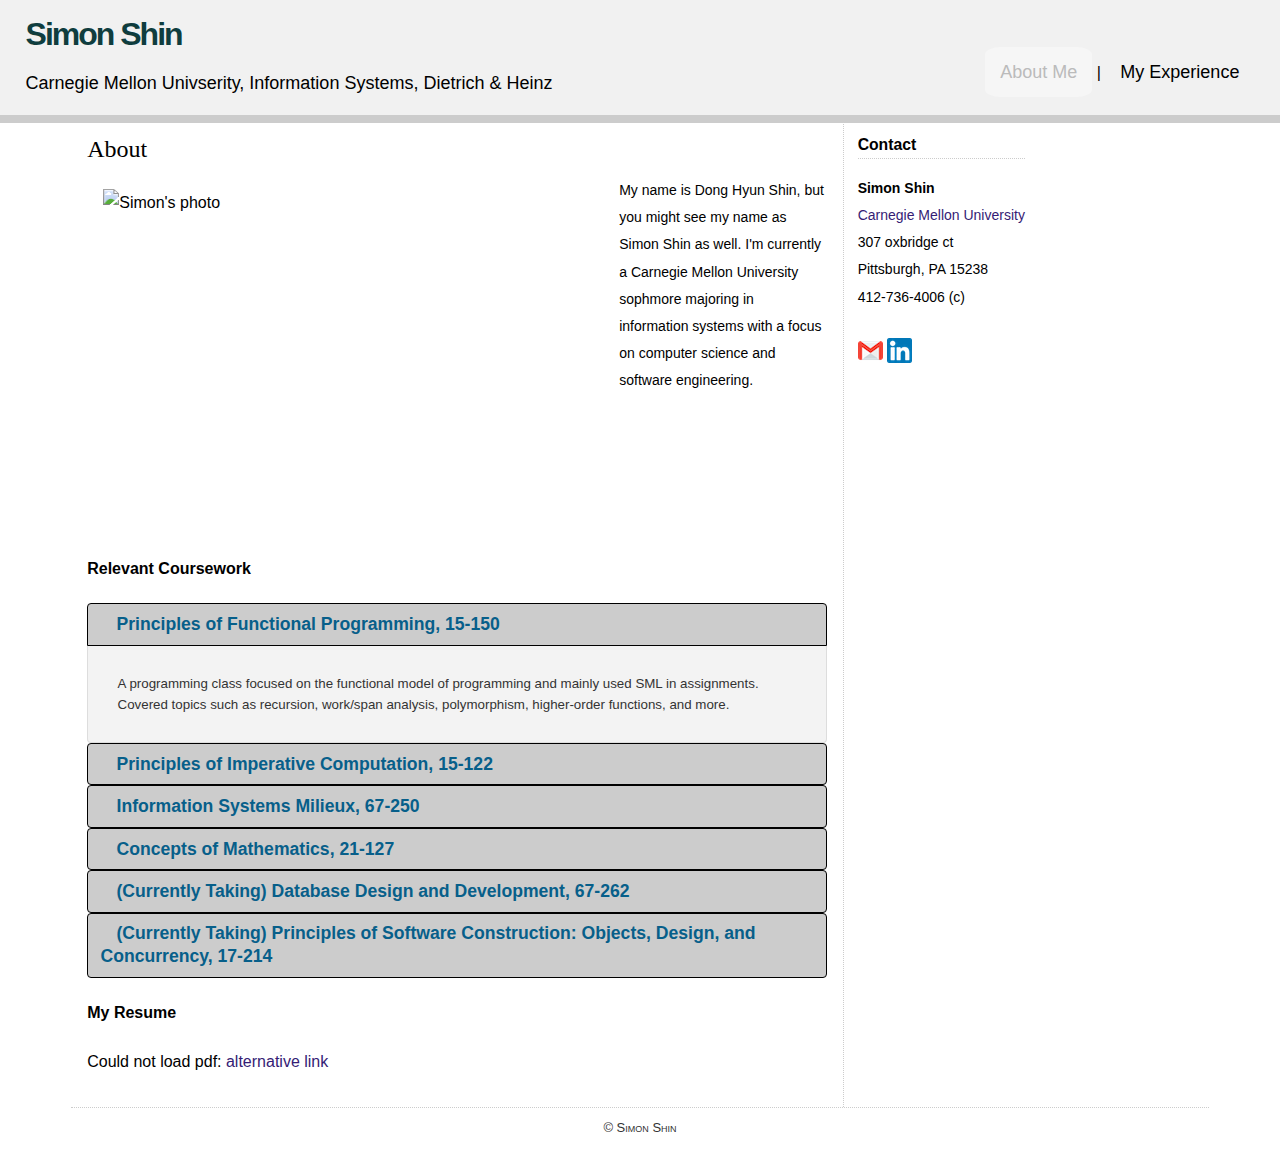
==== index.html @ 3af55a00 "change pdf viewer alt text" ====
<!DOCTYPE html>
<html lang="en">
    <head>
        <meta charset="utf-8"/>
        <meta name="author" content="Simon Shin">
        <meta name="keywords" content="Carnegie Mellon Univserity, Information Systems">
        <meta name="description" content="Simon Shin resume website">
        <link rel="stylesheet" type="text/css" href=" css/styles.css"/>
        <title>Simon Shin resume website</title>

        <link rel="stylesheet" media="all" type="text/css" href="css/styles.css"/>
        <link rel="stylesheet" media="all" type="text/css" href="css/jquery-ui.css"/>
        
        <script src="js/jquery-3.6.0.min.js"></script>
        <script src="js/jquery-ui.min.js"></script>
        <script src="js/scripts.js"></script>

        <script>
            $(function() {
                $( "#accordion" ).accordion({ 
                    heightStyle: "content"
                });
            });
        </script>
        <script>
            /* on scroll, activate my function */
            window.onscroll = function() {myFunction()};

            function myFunction(){
                var winScroll = document.body.scrollTop || document.documentElement.scrollTop;
                var height = document.documentElement.scrollHeight - document.documentElement.clientHeight;
                var scrolled = (winScroll / height) * 100;
                document.getElementById("myBar").style.width = scrolled + "%";
            }
        </script>
        
    </head>
    <body>
        <div id="container">
        <div id="top_row">
        <header>
            <h1>Simon Shin</h1>
            <h3>Carnegie Mellon Univserity, Information Systems, Dietrich & Heinz</h3>
            <div class="progress-container">
                <div class="progress-bar" id="myBar"></div>
            </div>
            <nav>
                <a class = "selected" href="index.html">About Me</a> |
                <a href="experience.html">My Experience</a>
            </nav>
        </header>
        </div>
        <div id="content">
            <h3>About</h3>
            <img class="picOfMe" src="images/IMG_8949.jpg" alt="Simon's photo" style="width:500px;height:350px"/>
            <div id="bio">
            <p>
                My name is Dong Hyun Shin, but you might see my name as Simon Shin as well. I'm currently a Carnegie Mellon University 
                sophmore majoring in information systems with a focus on computer science and software engineering.
            </p>
            </div>
            <h4 id="courselist">Relevant Coursework</h4>
            <div id="accordion">
                <h4>Principles of Functional Programming, 15-150</h4>
                <div><p>
                    A programming class focused on the functional model of programming and mainly used SML in assignments. 
                    Covered topics such as recursion, work/span analysis, polymorphism, higher-order functions, and more.
                </p></div>
                <h4>Principles of Imperative Computation, 15-122</h4>
                <div><p>
                    An introductory programming class that covered various data structures such as hash tables, linked lists, 
                    and binary search trees. Worked mainly with C for assignments.
                </p></div>
                <h4>Information Systems Milieux, 67-250</h4>
                <div><p>
                    An introductory course to information systems that covered a wide variety of topics such as business analysis,
                     web development, and data manipulation. Worked mainly with HTML, CSS, and SQL for assignments.
                </p></div>
                <h4>Concepts of Mathematics, 21-127</h4>
                <div><p>
                    A mathematics course with a focus on preseting informal logic and mathematical proofs. 
                    Discussed topics such as induction and equivalence relations.
                </p></div>
                <h4>(Currently Taking) Database Design and Development, 67-262</h4>
                <div><p>
                    Information Systems course that focuses on the principles of database management systems, 
                    their design, and development.<br> Key topics include relational database models, 
                    database design, SQL, programming interfaces, database transactions, integrity constraints, security, 
                    and non-relational database models
                </p></div>
                <h4>(Currently Taking) Principles of Software Construction: Objects, Design, and Concurrency, 17-214</h4>
                <div><p>
                    This course teaches principles and skills to design and build software systems at scale. <br>
                    The course covers technical topics in four areas: (1) design concepts for complex systems, 
                    (2) object oriented programming, (3) techniques for robustness, including testing and static 
                    and dynamic analysis for programs, and (4) concurrent software systems.<br>
                    Worked mainly with Java and TypeScript
                </p></div>
            </div>
            
            <h4 id="resume">My Resume</h4>
            <object data="Resume-DongHyunShin.pdf" type="application/pdf" width="100%" height="1000px">
                <p>Could not load pdf: <a href="Resume-DongHyunShin.pdf">alternative link</a></p>
              </object>
              
        </div> 
        <div id="sidebar">
            <h3>Contact</h3>
            <strong>Simon Shin</strong><br>
            <a href="http://www.cmu.edu" target="_blank">Carnegie Mellon University</a><br>
            307 oxbridge ct<br>
            Pittsburgh, PA 15238<br>
            412-736-4006 (c)<br><br>
            <a href="mailto:donghyus@andrew.cmu.edu"><img src="images/email.png" alt="Email Icon"></a>
            <a href="https://www.linkedin.com/in/simon-shin-596a88228/"><img src="images/linkedin.png" alt="LinkedIn Logo"></a>
            <!-- <a href="https://www.facebook.com/profile.php?id=100073473767165"><img src="images/facebook.png" alt="Facebook Logo"></a> -->
        </div>
        <footer>
            &copy; Simon Shin
        </footer>
        </div>
    </body>
</html>
---- css/styles.css ----
body{
    font-family: "Helvetica Neue", Helvetica, Arial, Sans-serif;
    font-size: 100%;
    line-height: 1.7em;
    color: #000000;
}
a{
    color: #351c75;
    text-decoration: none;
}
a:hover{
    color:#0F4970;
    text-decoration: underline;
}
.progress-container /* the background for the scroll bar*/{
    width: 100%;
    height: 8px;
    background: #ccc; /* color of scroll bar background */
}
.progress-bar /* the scroll bar */ {
    height: 8px;
    background: #0F3D3E; /* actual color of said scroll bar */
    width: 0%;
}

#top_row h1{
    color: #0F3D3E;
    font-size: 2em;
    letter-spacing: -2px;
}
#top_row h3{
    font-size: 1.125em;
    font-weight: 400;
}
#bio {
    margin-left: 3em;
    font-size: .875em;
}
#bio a{
    text-decoration: none;
    border-bottom: 1px dotted #000000;
}
#bio a:hover{
    color: #0F4970
}
table {
    width: 75%;
    border-style: solid;
    border-width: 3px;
    border-color: #075f8a;
    border-spacing: 3px;
    margin: auto;
    table-layout: auto;
    border-collapse: collapse;
}
th {
    height: 40px;
    font-weight: bold;
}
th,td {
    padding: 2px;
    text-align: center;
    border-style: solid;
    border-width: 1px;
    color: #333333;
}

#container {
    width:90%;
    margin: 10px auto;
}

#top_row {
    border-bottom: 1px dotted #ccc;
    padding: .5em .5em 3em .5em;
}
#top_row header {
    margin-bottom: -2.5em;
    position: fixed;
    top: 0;
    left: 0;
    z-index: 1;
    width: 100%;
    background-color: #f1f1f1; /* color of top row/nav bar */
}
#top_row header h1 {
    text-align: left;
    margin-left: 2%;
}
#top_row header h3 {
    text-align: left;
    margin-left: 2%;
}
/* this is the About Me | My Experience thing at the top of the page */
#top_row nav {
    float: right;
    margin-top: -5%;
    margin-right: 2%;
}
#top_row a {
    font-size: 1.125em;
    font-weight: 400;
    padding: 15px;
    color: #000000;
}
#top_row nav a.selected {
    background: #f6f6f6;
    color: #bbbbbb;
    border-radius: 15%;
}
#top_row nav a.selected:hover {
    background: #f6f6f6;
    color: #bbbbbb;
}
#top_row nav a:hover {
    background: #f6f6f6;
    color: #0f4970;
    border-radius: 15%;
}

#content {
    float: left;
    width: 65%;
    margin: 0;
    padding: 1em;
    margin-top: 2%;
    border-right: 1px dotted #ccc;
}
#content h3 {
    font-family: Georgia, serif;
    font-size: 1.5em;
    margin: 30px 0 10px 0;
    font-weight: normal;
}
.picOfMe {
    float: left;
    margin: 1em;
}

#sidebar {
    float: left;
    margin-top: 3%;
    padding: 1em;
    font-size: .875em;
}
#sidebar h3 {
    font-size: 1.125em;
    border-bottom: 1px dotted #ccc;
}

footer {
    clear: both;/*specificies which side(s) of an element other floating elements are not allowed */
    margin: 0;
    padding: .5em;
    color: #333333;
    font-variant: small-caps;
    font-size: .813em;
    text-align: center;
    border-top: 1px dotted #cccccc;
}

form {
    width: 75%;
    margin: auto;
    border-style: solid;
    border-width: 1px;
    border-color: #075f8a;
    padding: 10px;
}
legend {
    font-weight: bold;
    margin: auto;
    color: #666666;
    margin-bottom: 5px;
}
label {
    font-weight: bold;
    margin: auto;
}

html {overflow-y: scroll}

#courselist {
    clear:both;
}

iframe {
    float: left;
    margin: auto;
}

/* .accordion {
    background-color: #eee;
    color: #444;
    cursor: pointer;
    padding: 18px;
    width: 100%;
    border: none;
    text-align: left;
    outline: none;
    font-size: 15px;
    transition: 0.4s;
  } */

  /* Accordion content text */
  #accordion .ui-accordion-content {
    background-color: #f3f3f3;

    font-size: 10pt;
    line-height: 16pt;
  }
  /* Accordion header text */
  #accordion .ui-accordion-header {
    background-color: #cccccc;
    margin: 0px;
    color: #075f8a;
    border-color: black;
  }


/* Style the tab */
.tab {
    float: left;
    border: 1px solid #ccc;
    background-color: #f1f1f1;
    width: 22%;
    height: 700px;
  }
  
  /* Tab buttons */
  .tab button {
    display: block;
    background-color: inherit;
    color: black;
    padding: 22px 16px;
    width: 100%;
    border: none;
    outline: none;
    text-align: left;
    cursor: pointer;
    transition: 0.3s;
  }
  
  /* Change background color of buttons on hover */
  .tab button:hover {
    background-color: #ddd;
  }
  
  /* Create an active/current "tab button" class */
  .tab button.active {
    background-color: #ccc;
  }
  
  /* Tab content */
  .tabcontent {
    float: left;
    padding: 0px 12px;
    border: 1px solid #ccc;
    width: 70%;
    border-left: none;
    height: 700px;
  }
  
  /* Tab button text */
.tablinks {
    font-family: "Helvetica Neue", Helvetica, Arial, Sans-serif;
}


/* Slideshow container */
.slideshow {
    width: auto;
    height: auto; 
    margin: 0 auto;

  }

  .slide1 img{
    border: solid 1px black;
    width: 80%;
    display: block;
    margin: 1em auto;
  }

  .slide3 img {
    width: 55%;
    display: block;
    margin: 1em auto;
  }
  
  /* Hide the images by default */
  .slide {
    display: none;
  }
  
  /* Next & previous buttons */
  .slidePrev, .slideNext {
    cursor: pointer;
    padding: 16px;
    color: rgb(0, 0, 0);
    font-weight: bold;
    font-size: 18px;
    transition: 0.6s ease;
    user-select: none;
  }
  .slideButtonL {
    position: absolute;
    float: left;
  }
  .slideButtonR {
    float:right;
  }
  
  /* Next & prev buttons change background color when hovered over */
  .slidePrev:hover, .slideNext:hover {
    background-color: rgba(0,0,0,0.8);
  }
  
  /* The dots for the slides */
  .slideDot {
    cursor: pointer;
    height: 15px;
    width: 15px;
    margin: 0 2px;
    background-color: #bbb;
    border-radius: 50%;
    display: inline-block;
    transition: background-color 0.6s ease;

  }

  .slideDots3 {
    width: fit-content ;
    margin: 0 auto;
  }
  
  .dotActive, .slideDot:hover {
    background-color: #717171;
  }
  
  /* Fading animation */
  .fade {
    animation-name: fade;
    animation-duration: 1.5s;
  }
  
  @keyframes fade {
    from {opacity: .4}
    to {opacity: 1}
  }

  
  /* On smaller screens, decrease text size */
@media only screen and (max-width: 300px) {
    .prev, .next,.text {font-size: 11px}
  }
---- css/styles.css ----
body{
    font-family: "Helvetica Neue", Helvetica, Arial, Sans-serif;
    font-size: 100%;
    line-height: 1.7em;
    color: #000000;
}
a{
    color: #351c75;
    text-decoration: none;
}
a:hover{
    color:#0F4970;
    text-decoration: underline;
}
.progress-container /* the background for the scroll bar*/{
    width: 100%;
    height: 8px;
    background: #ccc; /* color of scroll bar background */
}
.progress-bar /* the scroll bar */ {
    height: 8px;
    background: #0F3D3E; /* actual color of said scroll bar */
    width: 0%;
}

#top_row h1{
    color: #0F3D3E;
    font-size: 2em;
    letter-spacing: -2px;
}
#top_row h3{
    font-size: 1.125em;
    font-weight: 400;
}
#bio {
    margin-left: 3em;
    font-size: .875em;
}
#bio a{
    text-decoration: none;
    border-bottom: 1px dotted #000000;
}
#bio a:hover{
    color: #0F4970
}
table {
    width: 75%;
    border-style: solid;
    border-width: 3px;
    border-color: #075f8a;
    border-spacing: 3px;
    margin: auto;
    table-layout: auto;
    border-collapse: collapse;
}
th {
    height: 40px;
    font-weight: bold;
}
th,td {
    padding: 2px;
    text-align: center;
    border-style: solid;
    border-width: 1px;
    color: #333333;
}

#container {
    width:90%;
    margin: 10px auto;
}

#top_row {
    border-bottom: 1px dotted #ccc;
    padding: .5em .5em 3em .5em;
}
#top_row header {
    margin-bottom: -2.5em;
    position: fixed;
    top: 0;
    left: 0;
    z-index: 1;
    width: 100%;
    background-color: #f1f1f1; /* color of top row/nav bar */
}
#top_row header h1 {
    text-align: left;
    margin-left: 2%;
}
#top_row header h3 {
    text-align: left;
    margin-left: 2%;
}
/* this is the About Me | My Experience thing at the top of the page */
#top_row nav {
    float: right;
    margin-top: -5%;
    margin-right: 2%;
}
#top_row a {
    font-size: 1.125em;
    font-weight: 400;
    padding: 15px;
    color: #000000;
}
#top_row nav a.selected {
    background: #f6f6f6;
    color: #bbbbbb;
    border-radius: 15%;
}
#top_row nav a.selected:hover {
    background: #f6f6f6;
    color: #bbbbbb;
}
#top_row nav a:hover {
    background: #f6f6f6;
    color: #0f4970;
    border-radius: 15%;
}

#content {
    float: left;
    width: 65%;
    margin: 0;
    padding: 1em;
    margin-top: 2%;
    border-right: 1px dotted #ccc;
}
#content h3 {
    font-family: Georgia, serif;
    font-size: 1.5em;
    margin: 30px 0 10px 0;
    font-weight: normal;
}
.picOfMe {
    float: left;
    margin: 1em;
}

#sidebar {
    float: left;
    margin-top: 3%;
    padding: 1em;
    font-size: .875em;
}
#sidebar h3 {
    font-size: 1.125em;
    border-bottom: 1px dotted #ccc;
}

footer {
    clear: both;/*specificies which side(s) of an element other floating elements are not allowed */
    margin: 0;
    padding: .5em;
    color: #333333;
    font-variant: small-caps;
    font-size: .813em;
    text-align: center;
    border-top: 1px dotted #cccccc;
}

form {
    width: 75%;
    margin: auto;
    border-style: solid;
    border-width: 1px;
    border-color: #075f8a;
    padding: 10px;
}
legend {
    font-weight: bold;
    margin: auto;
    color: #666666;
    margin-bottom: 5px;
}
label {
    font-weight: bold;
    margin: auto;
}

html {overflow-y: scroll}

#courselist {
    clear:both;
}

iframe {
    float: left;
    margin: auto;
}

/* .accordion {
    background-color: #eee;
    color: #444;
    cursor: pointer;
    padding: 18px;
    width: 100%;
    border: none;
    text-align: left;
    outline: none;
    font-size: 15px;
    transition: 0.4s;
  } */

  /* Accordion content text */
  #accordion .ui-accordion-content {
    background-color: #f3f3f3;

    font-size: 10pt;
    line-height: 16pt;
  }
  /* Accordion header text */
  #accordion .ui-accordion-header {
    background-color: #cccccc;
    margin: 0px;
    color: #075f8a;
    border-color: black;
  }


/* Style the tab */
.tab {
    float: left;
    border: 1px solid #ccc;
    background-color: #f1f1f1;
    width: 22%;
    height: 700px;
  }
  
  /* Tab buttons */
  .tab button {
    display: block;
    background-color: inherit;
    color: black;
    padding: 22px 16px;
    width: 100%;
    border: none;
    outline: none;
    text-align: left;
    cursor: pointer;
    transition: 0.3s;
  }
  
  /* Change background color of buttons on hover */
  .tab button:hover {
    background-color: #ddd;
  }
  
  /* Create an active/current "tab button" class */
  .tab button.active {
    background-color: #ccc;
  }
  
  /* Tab content */
  .tabcontent {
    float: left;
    padding: 0px 12px;
    border: 1px solid #ccc;
    width: 70%;
    border-left: none;
    height: 700px;
  }
  
  /* Tab button text */
.tablinks {
    font-family: "Helvetica Neue", Helvetica, Arial, Sans-serif;
}


/* Slideshow container */
.slideshow {
    width: auto;
    height: auto; 
    margin: 0 auto;

  }

  .slide1 img{
    border: solid 1px black;
    width: 80%;
    display: block;
    margin: 1em auto;
  }

  .slide3 img {
    width: 55%;
    display: block;
    margin: 1em auto;
  }
  
  /* Hide the images by default */
  .slide {
    display: none;
  }
  
  /* Next & previous buttons */
  .slidePrev, .slideNext {
    cursor: pointer;
    padding: 16px;
    color: rgb(0, 0, 0);
    font-weight: bold;
    font-size: 18px;
    transition: 0.6s ease;
    user-select: none;
  }
  .slideButtonL {
    position: absolute;
    float: left;
  }
  .slideButtonR {
    float:right;
  }
  
  /* Next & prev buttons change background color when hovered over */
  .slidePrev:hover, .slideNext:hover {
    background-color: rgba(0,0,0,0.8);
  }
  
  /* The dots for the slides */
  .slideDot {
    cursor: pointer;
    height: 15px;
    width: 15px;
    margin: 0 2px;
    background-color: #bbb;
    border-radius: 50%;
    display: inline-block;
    transition: background-color 0.6s ease;

  }

  .slideDots3 {
    width: fit-content ;
    margin: 0 auto;
  }
  
  .dotActive, .slideDot:hover {
    background-color: #717171;
  }
  
  /* Fading animation */
  .fade {
    animation-name: fade;
    animation-duration: 1.5s;
  }
  
  @keyframes fade {
    from {opacity: .4}
    to {opacity: 1}
  }

  
  /* On smaller screens, decrease text size */
@media only screen and (max-width: 300px) {
    .prev, .next,.text {font-size: 11px}
  }
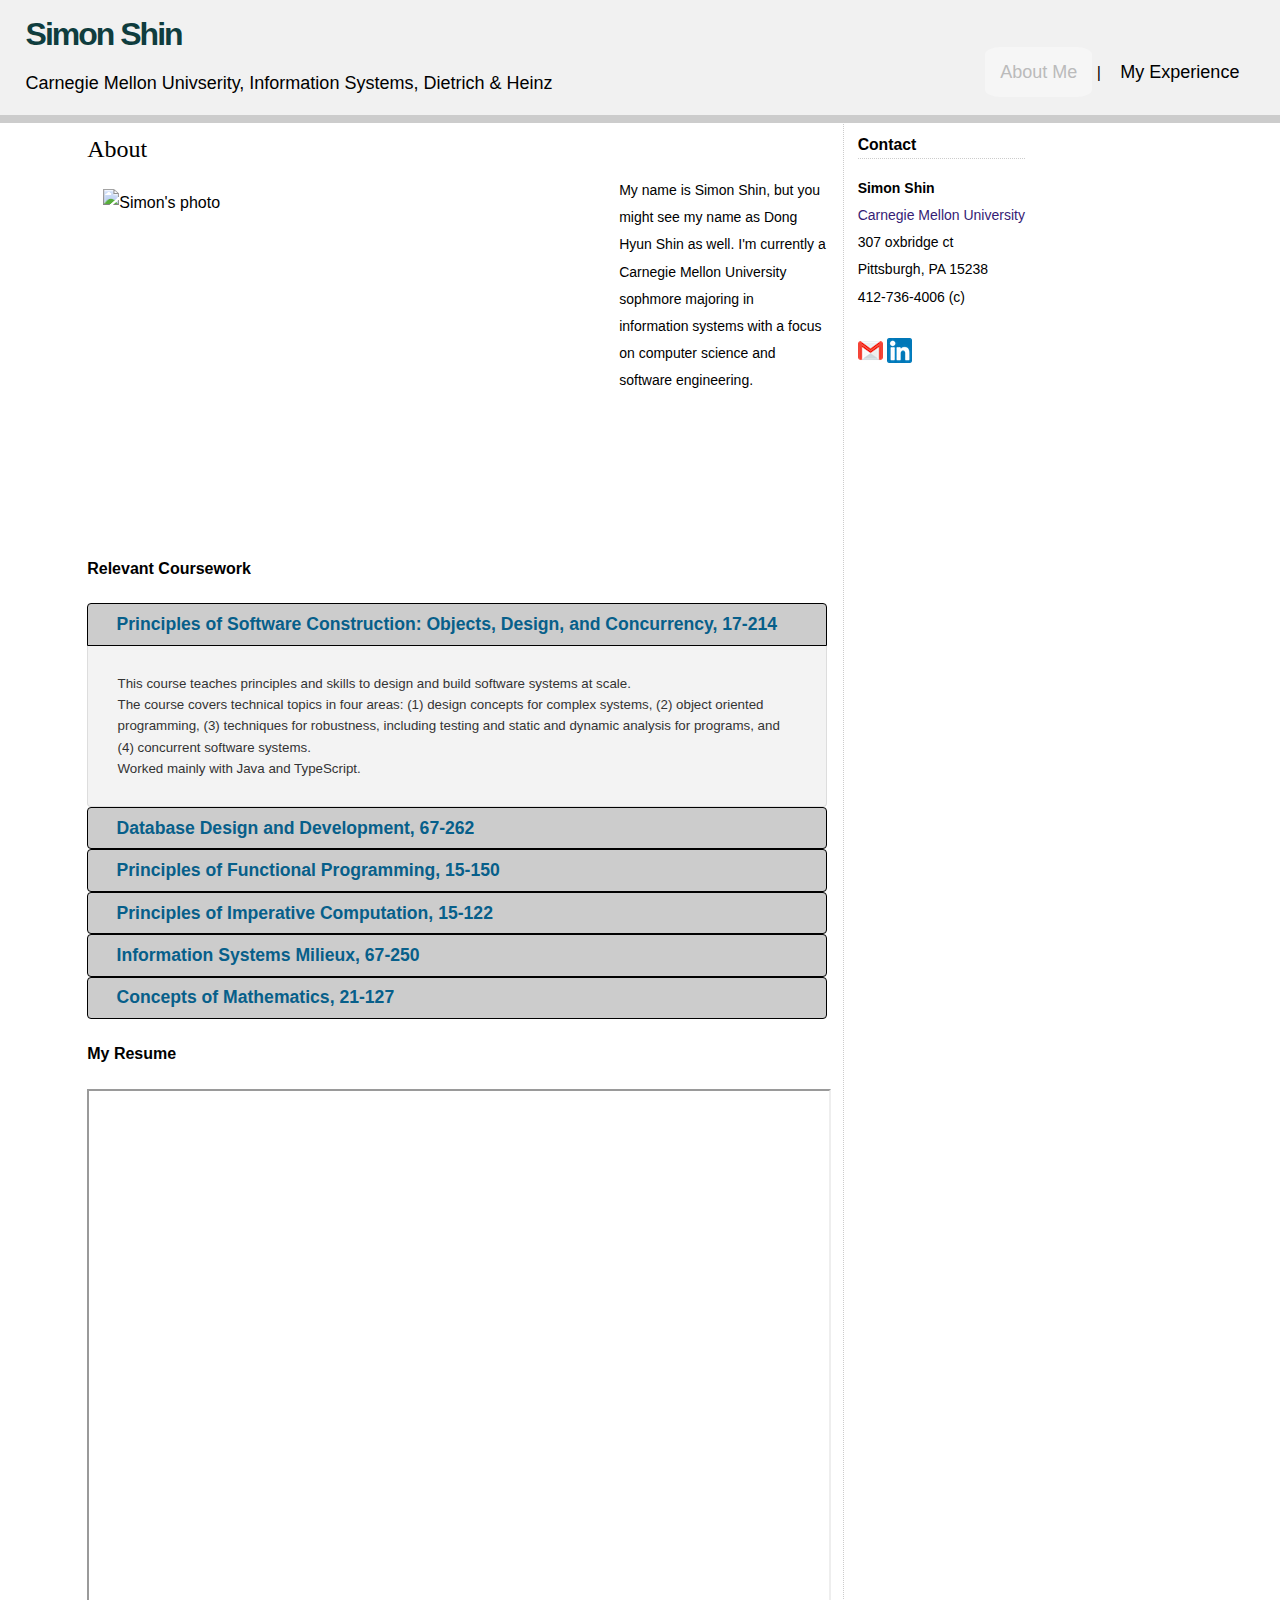
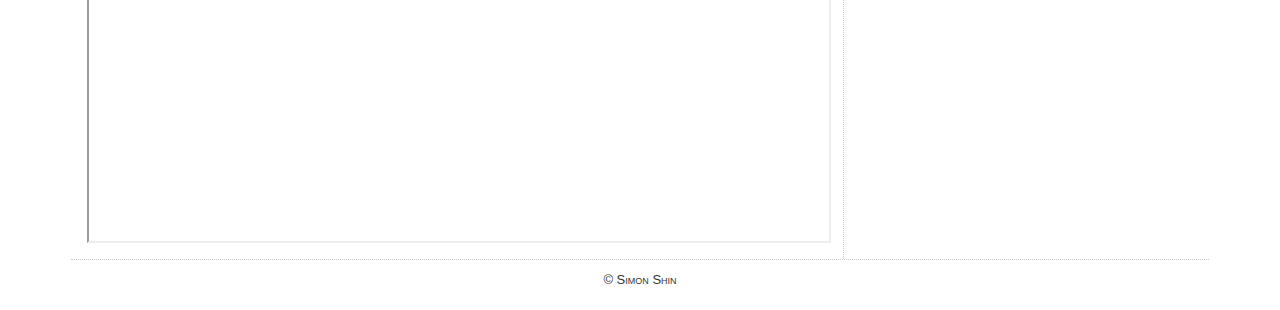
==== commit 45346469: "Add files via upload" ====
--- a/index.html
+++ b/index.html
@@ -55,12 +55,27 @@
             <img class="picOfMe" src="images/IMG_8949.jpg" alt="Simon's photo" style="width:500px;height:350px"/>
             <div id="bio">
             <p>
-                My name is Dong Hyun Shin, but you might see my name as Simon Shin as well. I'm currently a Carnegie Mellon University 
+                My name is Simon Shin, but you might see my name as Dong Hyun Shin as well. I'm currently a Carnegie Mellon University 
                 sophmore majoring in information systems with a focus on computer science and software engineering.
             </p>
             </div>
             <h4 id="courselist">Relevant Coursework</h4>
             <div id="accordion">
+                <h4>Principles of Software Construction: Objects, Design, and Concurrency, 17-214</h4>
+                <div><p>
+                    This course teaches principles and skills to design and build software systems at scale. <br>
+                    The course covers technical topics in four areas: (1) design concepts for complex systems, 
+                    (2) object oriented programming, (3) techniques for robustness, including testing and static 
+                    and dynamic analysis for programs, and (4) concurrent software systems.<br>
+                    Worked mainly with Java and TypeScript.
+                </p></div>
+                <h4>Database Design and Development, 67-262</h4>
+                <div><p>
+                    Information Systems course that focuses on the principles of database management systems, 
+                    their design, and development.<br> Key topics include relational database models, 
+                    database design, SQL, programming interfaces, database transactions, integrity constraints, security, 
+                    and non-relational database models. Made use of SQL and MongoDB.
+                </p></div>
                 <h4>Principles of Functional Programming, 15-150</h4>
                 <div><p>
                     A programming class focused on the functional model of programming and mainly used SML in assignments. 
@@ -81,28 +96,12 @@
                     A mathematics course with a focus on preseting informal logic and mathematical proofs. 
                     Discussed topics such as induction and equivalence relations.
                 </p></div>
-                <h4>(Currently Taking) Database Design and Development, 67-262</h4>
-                <div><p>
-                    Information Systems course that focuses on the principles of database management systems, 
-                    their design, and development.<br> Key topics include relational database models, 
-                    database design, SQL, programming interfaces, database transactions, integrity constraints, security, 
-                    and non-relational database models
-                </p></div>
-                <h4>(Currently Taking) Principles of Software Construction: Objects, Design, and Concurrency, 17-214</h4>
-                <div><p>
-                    This course teaches principles and skills to design and build software systems at scale. <br>
-                    The course covers technical topics in four areas: (1) design concepts for complex systems, 
-                    (2) object oriented programming, (3) techniques for robustness, including testing and static 
-                    and dynamic analysis for programs, and (4) concurrent software systems.<br>
-                    Worked mainly with Java and TypeScript
-                </p></div>
-            </div>
+                </div>
             
             <h4 id="resume">My Resume</h4>
-            <object data="Resume-DongHyunShin.pdf" type="application/pdf" width="100%" height="1000px">
-                <p>Could not load pdf: <a href="Resume-DongHyunShin.pdf">alternative link</a></p>
-              </object>
-              
+            <iframe id="PDFViewer" src="Resume-DongHyunShin.pdf" width="100%" height="750">
+                Ran into an error when viewing PDF. Please download the PDF to view it: 
+                <a href="Resume-DongHyunShin.pdf">Download PDF</a></iframe>
         </div> 
         <div id="sidebar">
             <h3>Contact</h3>
@@ -120,4 +119,4 @@
         </footer>
         </div>
     </body>
-</html>
+</html>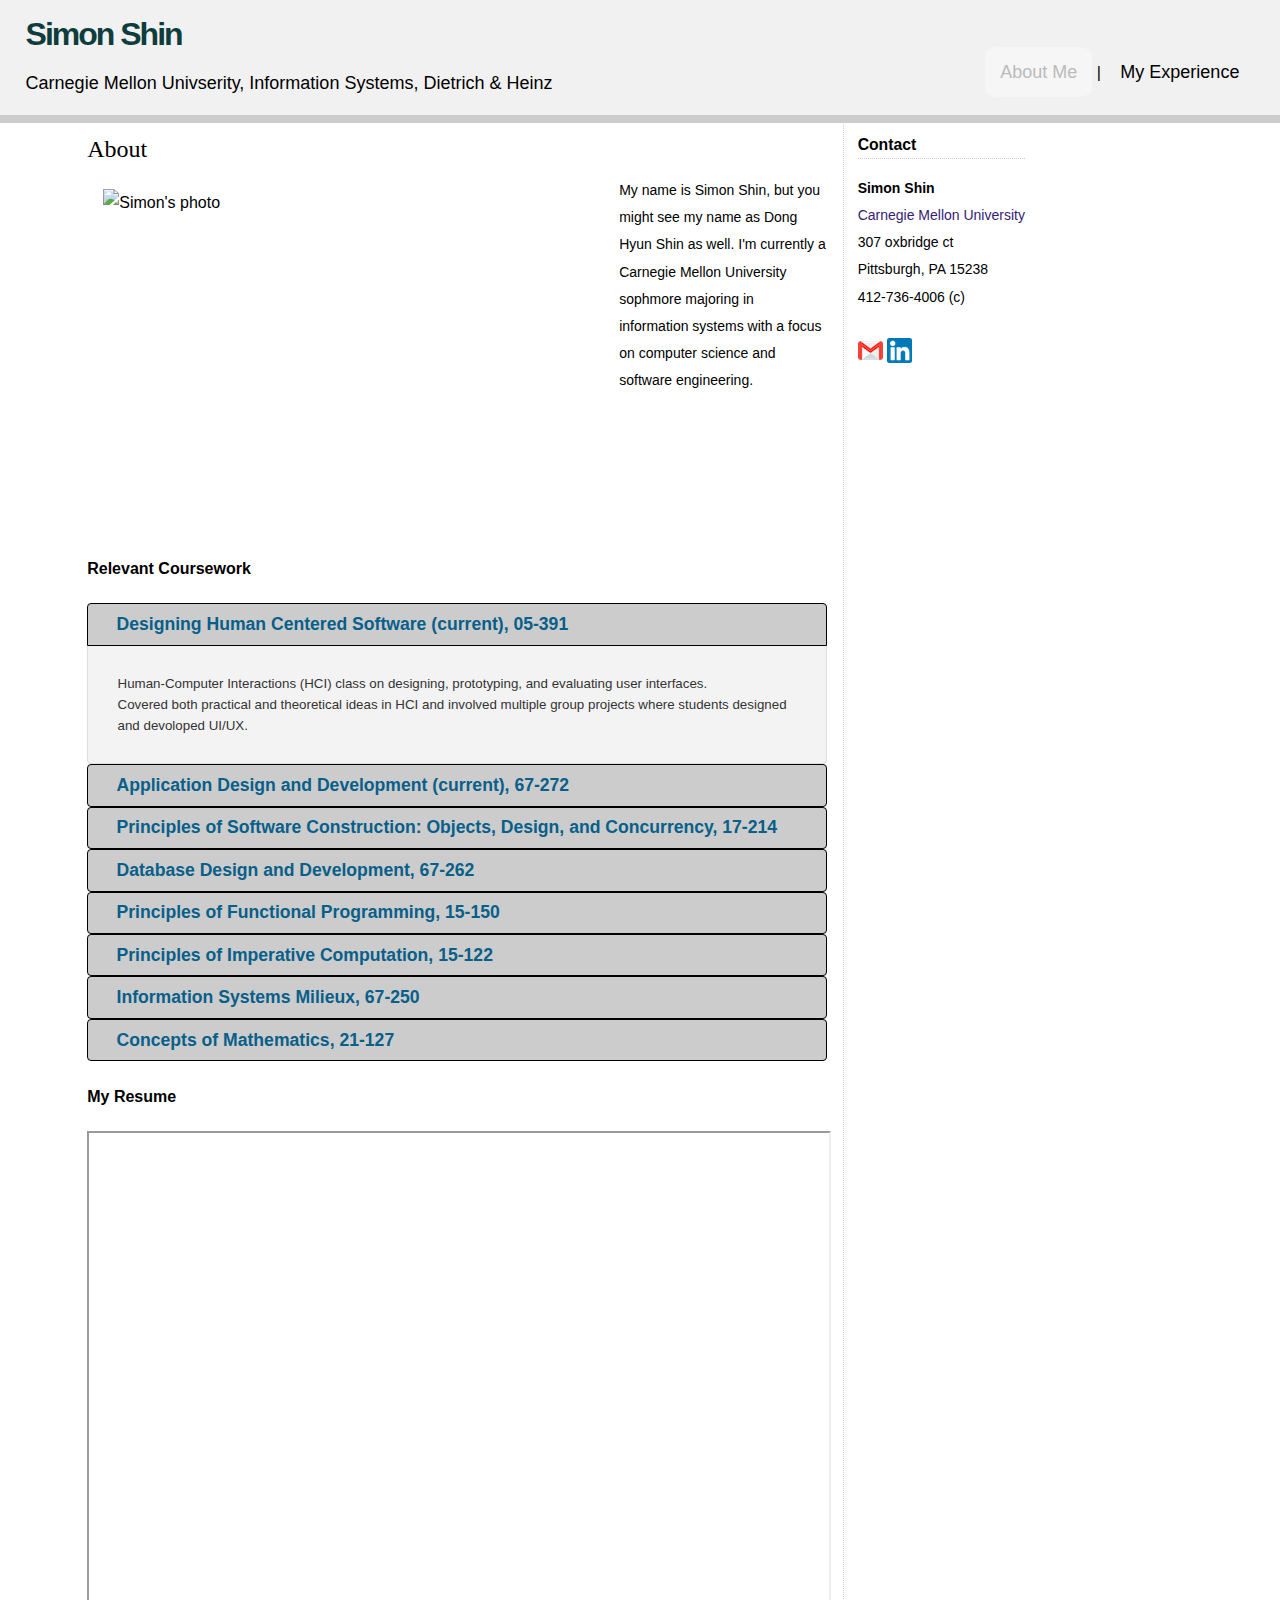
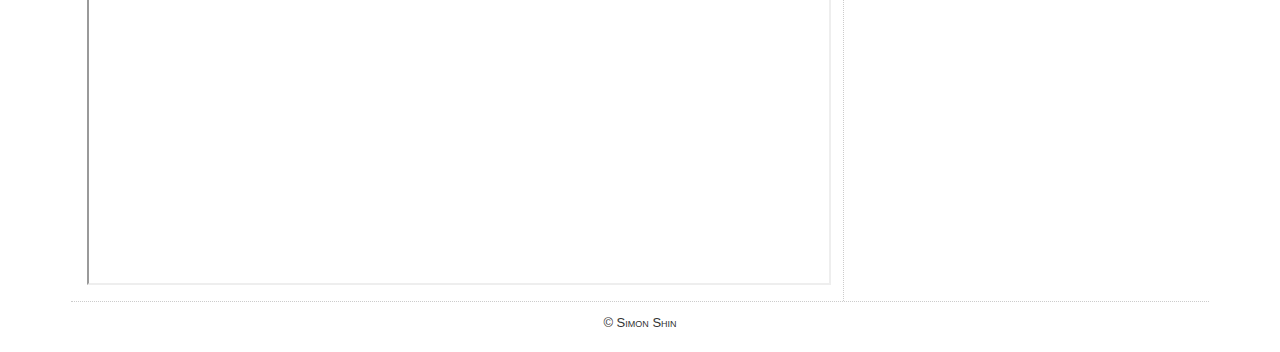
==== commit fcc6aa80: "updated relevant coursework" ====
--- a/index.html
+++ b/index.html
@@ -61,6 +61,21 @@
             </div>
             <h4 id="courselist">Relevant Coursework</h4>
             <div id="accordion">
+                <h4>Designing Human Centered Software (current), 05-391</h4>
+                <div><p>
+                    Human-Computer Interactions (HCI) class on designing, prototyping, and evaluating user interfaces. <br>
+                    Covered both practical and theoretical ideas in HCI and involved multiple group projects where students designed and devoloped UI/UX.
+                </p></div>
+                <h4>Application Design and Development (current), 67-272</h4>
+                <div><p>
+                    Information Systems course on the design and development process of software applications. <br>
+                    Involved a semester long course project where students developed a web app. <br>
+                    Key topics covered include the Model-View-Controller pattern, how to design/develop relational databases, 
+                    how to ensure technical quality in software development, <br>
+                    and how to apply principles of user centered design.
+                    Worked with Ruby/Ruby on rails and HTML/CSS.
+                </p></div>
+
                 <h4>Principles of Software Construction: Objects, Design, and Concurrency, 17-214</h4>
                 <div><p>
                     This course teaches principles and skills to design and build software systems at scale. <br>
--- a/css/styles.css
+++ b/css/styles.css
@@ -284,6 +284,17 @@
 
   .slide3 img {
     width: 55%;
+    display: block;
+    margin: 1em auto;
+  }
+
+  .slide4 img {
+    width: 100%;
+    display: block;
+    margin: 1em auto;
+  }
+  .slide5 img {
+    width: 100%;
     display: block;
     margin: 1em auto;
   }
@@ -329,7 +340,7 @@
 
   }
 
-  .slideDots3 {
+  .slideDotsDiv {
     width: fit-content ;
     margin: 0 auto;
   }
--- a/css/styles.css
+++ b/css/styles.css
@@ -284,6 +284,17 @@
 
   .slide3 img {
     width: 55%;
+    display: block;
+    margin: 1em auto;
+  }
+
+  .slide4 img {
+    width: 100%;
+    display: block;
+    margin: 1em auto;
+  }
+  .slide5 img {
+    width: 100%;
     display: block;
     margin: 1em auto;
   }
@@ -329,7 +340,7 @@
 
   }
 
-  .slideDots3 {
+  .slideDotsDiv {
     width: fit-content ;
     margin: 0 auto;
   }
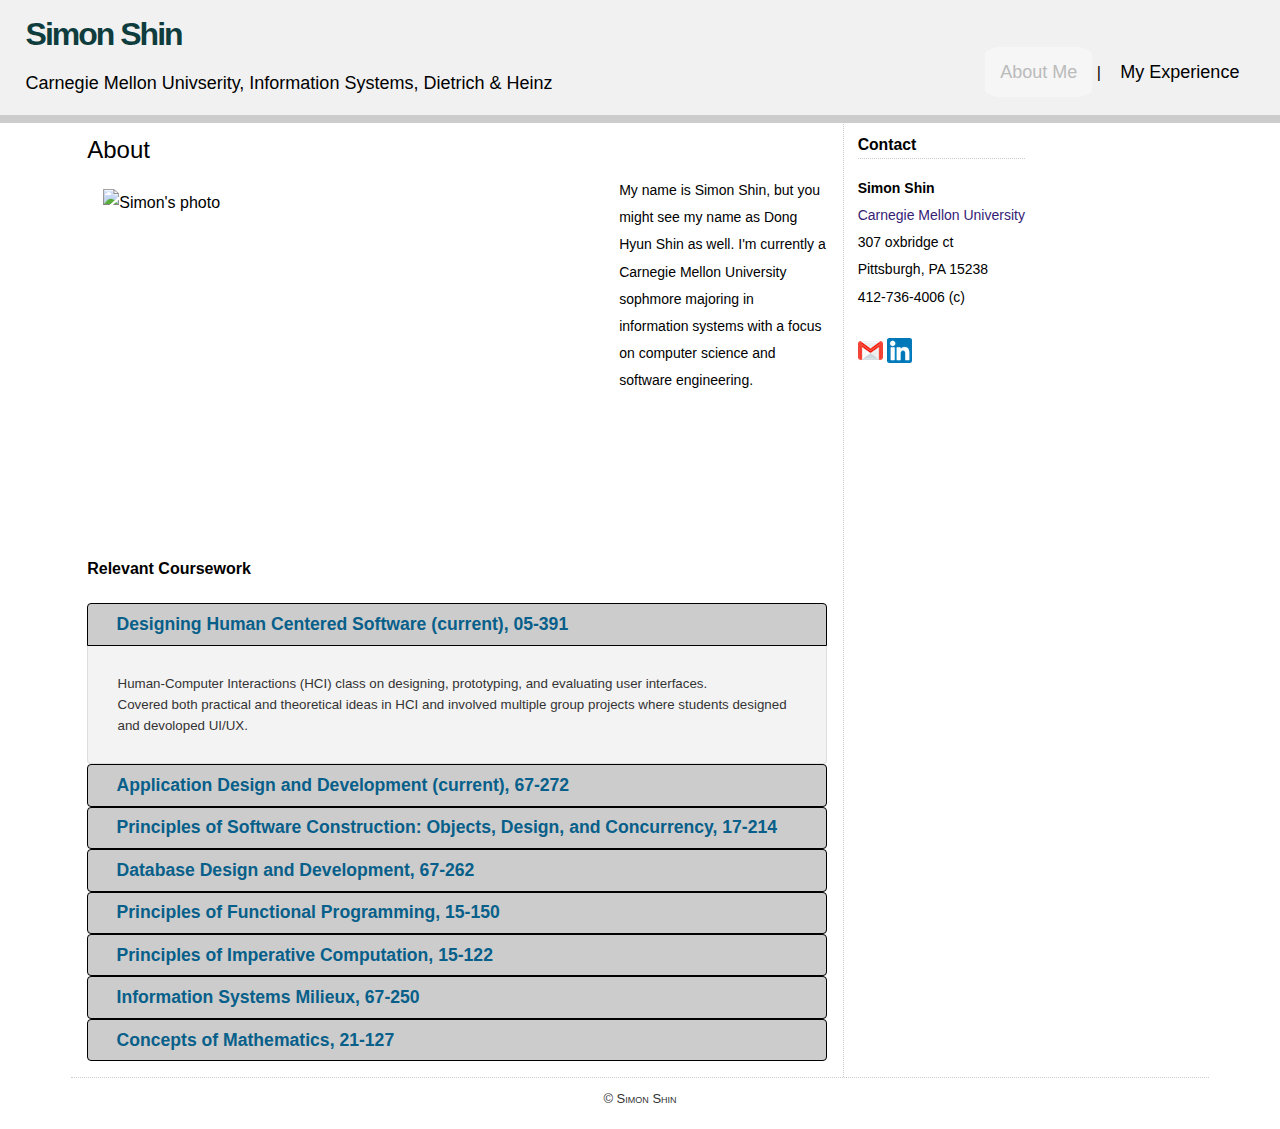
==== commit e9cd0f01: "removed resume pdf viewer" ====
--- a/index.html
+++ b/index.html
@@ -71,8 +71,7 @@
                     Information Systems course on the design and development process of software applications. <br>
                     Involved a semester long course project where students developed a web app. <br>
                     Key topics covered include the Model-View-Controller pattern, how to design/develop relational databases, 
-                    how to ensure technical quality in software development, <br>
-                    and how to apply principles of user centered design.
+                    how to ensure technical quality in software development, and how to apply principles of user centered design. <br>
                     Worked with Ruby/Ruby on rails and HTML/CSS.
                 </p></div>
 
@@ -113,10 +112,10 @@
                 </p></div>
                 </div>
             
-            <h4 id="resume">My Resume</h4>
+            <!-- <h4 id="resume">My Resume</h4>
             <iframe id="PDFViewer" src="Resume-DongHyunShin.pdf" width="100%" height="750">
                 Ran into an error when viewing PDF. Please download the PDF to view it: 
-                <a href="Resume-DongHyunShin.pdf">Download PDF</a></iframe>
+                <a href="Resume-DongHyunShin.pdf">Download PDF</a></iframe> -->
         </div> 
         <div id="sidebar">
             <h3>Contact</h3>
--- a/css/styles.css
+++ b/css/styles.css
@@ -127,7 +127,7 @@
     border-right: 1px dotted #ccc;
 }
 #content h3 {
-    font-family: Georgia, serif;
+    /* font-family: Georgia, serif; */
     font-size: 1.5em;
     margin: 30px 0 10px 0;
     font-weight: normal;
--- a/css/styles.css
+++ b/css/styles.css
@@ -127,7 +127,7 @@
     border-right: 1px dotted #ccc;
 }
 #content h3 {
-    font-family: Georgia, serif;
+    /* font-family: Georgia, serif; */
     font-size: 1.5em;
     margin: 30px 0 10px 0;
     font-weight: normal;
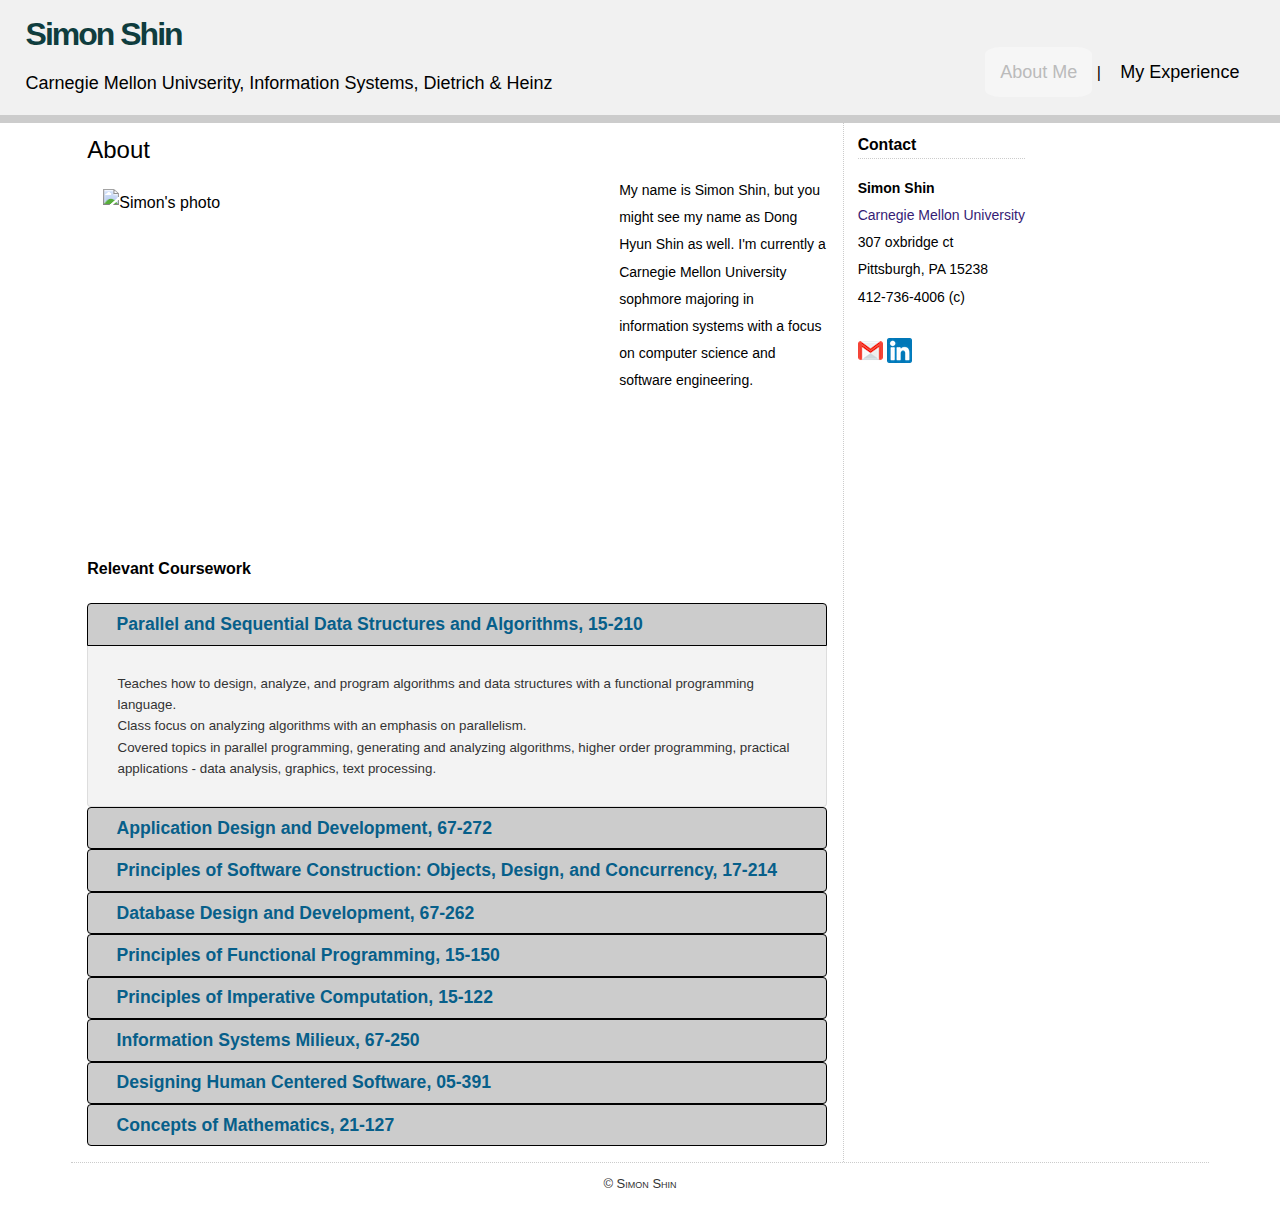
==== commit f3746081: "updated relevant coursework" ====
--- a/index.html
+++ b/index.html
@@ -61,12 +61,13 @@
             </div>
             <h4 id="courselist">Relevant Coursework</h4>
             <div id="accordion">
-                <h4>Designing Human Centered Software (current), 05-391</h4>
+                <h4>Parallel and Sequential Data Structures and Algorithms, 15-210</h4>
                 <div><p>
-                    Human-Computer Interactions (HCI) class on designing, prototyping, and evaluating user interfaces. <br>
-                    Covered both practical and theoretical ideas in HCI and involved multiple group projects where students designed and devoloped UI/UX.
+                    Teaches how to design, analyze, and program algorithms and data structures with a functional programming language. <br>
+                    Class focus on analyzing algorithms with an emphasis on parallelism. <br>
+                    Covered topics in parallel programming, generating and analyzing algorithms, higher order programming, practical applications - data analysis, graphics, text processing.
                 </p></div>
-                <h4>Application Design and Development (current), 67-272</h4>
+                <h4>Application Design and Development, 67-272</h4>
                 <div><p>
                     Information Systems course on the design and development process of software applications. <br>
                     Involved a semester long course project where students developed a web app. <br>
@@ -105,6 +106,11 @@
                     An introductory course to information systems that covered a wide variety of topics such as business analysis,
                      web development, and data manipulation. Worked mainly with HTML, CSS, and SQL for assignments.
                 </p></div>
+                <h4>Designing Human Centered Software, 05-391</h4>
+                <div><p>
+                    Human-Computer Interactions (HCI) class on designing, prototyping, and evaluating user interfaces. <br>
+                    Covered both practical and theoretical ideas in HCI and involved multiple group projects where students designed and devoloped UI/UX.
+                </p></div>
                 <h4>Concepts of Mathematics, 21-127</h4>
                 <div><p>
                     A mathematics course with a focus on preseting informal logic and mathematical proofs. 
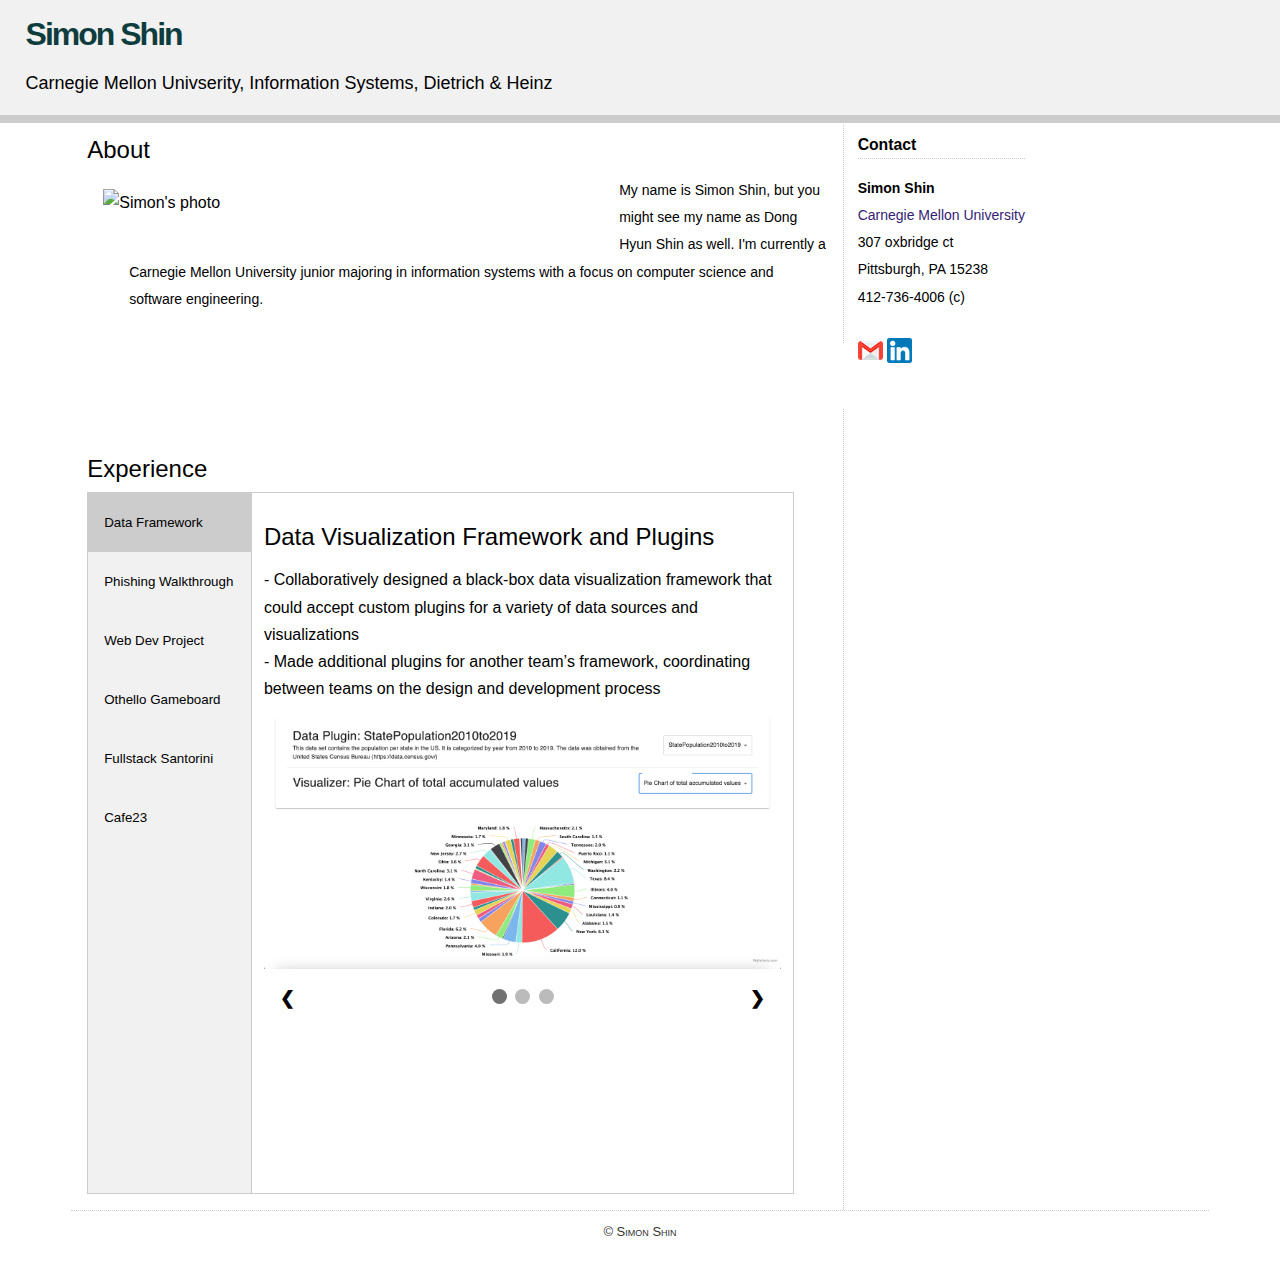
==== commit 0393fa6a: "moved experience to index, removed coursedwork" ====
--- a/index.html
+++ b/index.html
@@ -1,142 +1,339 @@
 <!DOCTYPE html>
 <html lang="en">
-    <head>
-        <meta charset="utf-8"/>
-        <meta name="author" content="Simon Shin">
-        <meta name="keywords" content="Carnegie Mellon Univserity, Information Systems">
-        <meta name="description" content="Simon Shin resume website">
-        <link rel="stylesheet" type="text/css" href=" css/styles.css"/>
-        <title>Simon Shin resume website</title>
-
-        <link rel="stylesheet" media="all" type="text/css" href="css/styles.css"/>
-        <link rel="stylesheet" media="all" type="text/css" href="css/jquery-ui.css"/>
-        
-        <script src="js/jquery-3.6.0.min.js"></script>
-        <script src="js/jquery-ui.min.js"></script>
-        <script src="js/scripts.js"></script>
-
-        <script>
-            $(function() {
-                $( "#accordion" ).accordion({ 
-                    heightStyle: "content"
-                });
-            });
-        </script>
-        <script>
-            /* on scroll, activate my function */
-            window.onscroll = function() {myFunction()};
-
-            function myFunction(){
-                var winScroll = document.body.scrollTop || document.documentElement.scrollTop;
-                var height = document.documentElement.scrollHeight - document.documentElement.clientHeight;
-                var scrolled = (winScroll / height) * 100;
-                document.getElementById("myBar").style.width = scrolled + "%";
-            }
-        </script>
-        
-    </head>
-    <body>
-        <div id="container">
-        <div id="top_row">
+  <head>
+    <meta charset="utf-8" />
+    <meta name="author" content="Simon Shin">
+    <meta name="keywords" content="Carnegie Mellon Univserity, Information Systems">
+    <meta name="description" content="Simon Shin resume website">
+    <link rel="stylesheet" type="text/css" href=" css/styles.css" />
+    <title>Simon Shin resume website</title>
+    <link rel="stylesheet" media="all" type="text/css" href="css/styles.css" />
+    <link rel="stylesheet" media="all" type="text/css" href="css/jquery-ui.css" />
+    <script src="js/jquery-3.6.0.min.js"></script>
+    <script src="js/jquery-ui.min.js"></script>
+    <script src="js/scripts.js"></script>
+    <script>
+      $(function() {
+        $("#accordion").accordion({
+          heightStyle: "content"
+        });
+      });
+    </script>
+    <script>
+      /* on scroll, activate my function */
+      window.onscroll = function() {
+        myFunction()
+      };
+
+      function myFunction() {
+        var winScroll = document.body.scrollTop || document.documentElement.scrollTop;
+        var height = document.documentElement.scrollHeight - document.documentElement.clientHeight;
+        var scrolled = (winScroll / height) * 100;
+        document.getElementById("myBar").style.width = scrolled + "%";
+      }
+    </script>
+  </head>
+  <body>
+    <div id="container">
+      <div id="top_row">
         <header>
-            <h1>Simon Shin</h1>
-            <h3>Carnegie Mellon Univserity, Information Systems, Dietrich & Heinz</h3>
-            <div class="progress-container">
-                <div class="progress-bar" id="myBar"></div>
-            </div>
-            <nav>
-                <a class = "selected" href="index.html">About Me</a> |
-                <a href="experience.html">My Experience</a>
-            </nav>
+          <h1>Simon Shin</h1>
+          <h3>Carnegie Mellon Univserity, Information Systems, Dietrich & Heinz</h3>
+          <div class="progress-container">
+            <div class="progress-bar" id="myBar"></div>
+          </div>
+          <!-- <nav>
+            <a class="selected" href="index.html">About Me</a> | <a href="experience.html">My Experience</a>
+          </nav> -->
         </header>
-        </div>
-        <div id="content">
-            <h3>About</h3>
-            <img class="picOfMe" src="images/IMG_8949.jpg" alt="Simon's photo" style="width:500px;height:350px"/>
-            <div id="bio">
-            <p>
-                My name is Simon Shin, but you might see my name as Dong Hyun Shin as well. I'm currently a Carnegie Mellon University 
-                sophmore majoring in information systems with a focus on computer science and software engineering.
-            </p>
-            </div>
-            <h4 id="courselist">Relevant Coursework</h4>
-            <div id="accordion">
-                <h4>Parallel and Sequential Data Structures and Algorithms, 15-210</h4>
-                <div><p>
-                    Teaches how to design, analyze, and program algorithms and data structures with a functional programming language. <br>
-                    Class focus on analyzing algorithms with an emphasis on parallelism. <br>
-                    Covered topics in parallel programming, generating and analyzing algorithms, higher order programming, practical applications - data analysis, graphics, text processing.
-                </p></div>
-                <h4>Application Design and Development, 67-272</h4>
-                <div><p>
-                    Information Systems course on the design and development process of software applications. <br>
-                    Involved a semester long course project where students developed a web app. <br>
-                    Key topics covered include the Model-View-Controller pattern, how to design/develop relational databases, 
-                    how to ensure technical quality in software development, and how to apply principles of user centered design. <br>
-                    Worked with Ruby/Ruby on rails and HTML/CSS.
-                </p></div>
-
-                <h4>Principles of Software Construction: Objects, Design, and Concurrency, 17-214</h4>
-                <div><p>
-                    This course teaches principles and skills to design and build software systems at scale. <br>
-                    The course covers technical topics in four areas: (1) design concepts for complex systems, 
-                    (2) object oriented programming, (3) techniques for robustness, including testing and static 
-                    and dynamic analysis for programs, and (4) concurrent software systems.<br>
-                    Worked mainly with Java and TypeScript.
-                </p></div>
-                <h4>Database Design and Development, 67-262</h4>
-                <div><p>
-                    Information Systems course that focuses on the principles of database management systems, 
-                    their design, and development.<br> Key topics include relational database models, 
-                    database design, SQL, programming interfaces, database transactions, integrity constraints, security, 
-                    and non-relational database models. Made use of SQL and MongoDB.
-                </p></div>
-                <h4>Principles of Functional Programming, 15-150</h4>
-                <div><p>
-                    A programming class focused on the functional model of programming and mainly used SML in assignments. 
-                    Covered topics such as recursion, work/span analysis, polymorphism, higher-order functions, and more.
-                </p></div>
-                <h4>Principles of Imperative Computation, 15-122</h4>
-                <div><p>
-                    An introductory programming class that covered various data structures such as hash tables, linked lists, 
-                    and binary search trees. Worked mainly with C for assignments.
-                </p></div>
-                <h4>Information Systems Milieux, 67-250</h4>
-                <div><p>
-                    An introductory course to information systems that covered a wide variety of topics such as business analysis,
-                     web development, and data manipulation. Worked mainly with HTML, CSS, and SQL for assignments.
-                </p></div>
-                <h4>Designing Human Centered Software, 05-391</h4>
-                <div><p>
-                    Human-Computer Interactions (HCI) class on designing, prototyping, and evaluating user interfaces. <br>
-                    Covered both practical and theoretical ideas in HCI and involved multiple group projects where students designed and devoloped UI/UX.
-                </p></div>
-                <h4>Concepts of Mathematics, 21-127</h4>
-                <div><p>
-                    A mathematics course with a focus on preseting informal logic and mathematical proofs. 
-                    Discussed topics such as induction and equivalence relations.
-                </p></div>
-                </div>
-            
-            <!-- <h4 id="resume">My Resume</h4>
-            <iframe id="PDFViewer" src="Resume-DongHyunShin.pdf" width="100%" height="750">
+      </div>
+      <div id="content">
+        <h3>About</h3>
+        <img class="picOfMe" src="images/IMG_8949.jpg" alt="Simon's photo" style="width:500px;" />
+        <div id="bio">
+          <p> My name is Simon Shin, but you might see my name as Dong Hyun Shin as well. I'm currently a Carnegie Mellon University junior majoring in information systems with a focus on computer science and software engineering. </p>
+        </div>
+        <!-- <h4 id="resume">My Resume</h4><iframe id="PDFViewer" src="Resume-DongHyunShin.pdf" width="100%" height="750">
                 Ran into an error when viewing PDF. Please download the PDF to view it: 
                 <a href="Resume-DongHyunShin.pdf">Download PDF</a></iframe> -->
-        </div> 
-        <div id="sidebar">
-            <h3>Contact</h3>
-            <strong>Simon Shin</strong><br>
-            <a href="http://www.cmu.edu" target="_blank">Carnegie Mellon University</a><br>
-            307 oxbridge ct<br>
-            Pittsburgh, PA 15238<br>
-            412-736-4006 (c)<br><br>
-            <a href="mailto:donghyus@andrew.cmu.edu"><img src="images/email.png" alt="Email Icon"></a>
-            <a href="https://www.linkedin.com/in/simon-shin-596a88228/"><img src="images/linkedin.png" alt="LinkedIn Logo"></a>
-            <!-- <a href="https://www.facebook.com/profile.php?id=100073473767165"><img src="images/facebook.png" alt="Facebook Logo"></a> -->
-        </div>
-        <footer>
-            &copy; Simon Shin
-        </footer>
-        </div>
-    </body>
+      </div>
+      <div id="sidebar">
+        <h3>Contact</h3>
+        <strong>Simon Shin</strong>
+        <br>
+        <a href="http://www.cmu.edu" target="_blank">Carnegie Mellon University</a>
+        <br> 307 oxbridge ct <br> Pittsburgh, PA 15238 <br> 412-736-4006 (c) <br>
+        <br>
+        <a href="mailto:donghyus@andrew.cmu.edu">
+          <img src="images/email.png" alt="Email Icon">
+        </a>
+        <a href="https://www.linkedin.com/in/simon-shin-596a88228/">
+          <img src="images/linkedin.png" alt="LinkedIn Logo">
+        </a>
+        <!-- <a href="https://www.facebook.com/profile.php?id=100073473767165"><img src="images/facebook.png" alt="Facebook Logo"></a> -->
+      </div>
+      <div id="experience">
+        <h3>Experience</h3>
+        <div class="tab">
+          <button class="tablinks" onclick="openProject(event, 'dataVis')" id="defaultOpen">Data Framework</button>
+          <button class="tablinks" onclick="openProject(event, 'Phishing')">Phishing Walkthrough</button>
+          <button class="tablinks" onclick="openProject(event, 'WebDev')">Web Dev Project</button>
+          <button class="tablinks" onclick="openProject(event, 'Othello')">Othello Gameboard</button>
+          <button class="tablinks" onclick="openProject(event, 'santo')">Fullstack Santorini</button>
+          <button class="tablinks" onclick="openProject(event, 'cafe23')">Cafe23</button>
+        </div>
+        <!-- Tab Content -->
+        <div id="Phishing" class="tabcontent">
+          <h3>Phishing Walkthrough</h3>
+          <p> - Created a walk-through interactive quiz that trained users on how to recognize phishing emails using Processing sketchbook <br> - Won Duquesne University’s Department of Mathematics and Computer Science Award at Pennsylvania Junior Academy of Science 2019 <br>
+          </p>
+          <br>
+          <div class="slideshow">
+            <div class="slide1 fade">
+              <img class="slideImage" src="images/3redphishbluephish.png" style="width: 100%;" alt="img1.1">
+            </div>
+            <div class="slide1 fade">
+              <img class="slideImage" src="images/2phish.png" style="width: 100%;" alt="img1.2">
+            </div>
+            <div class="slide1 fade">
+              <img class="slideImage" src="images/1phish.png" style="width: 100%" alt="img1.3">
+            </div>
+          </div>
+          <br>
+          <div class="slideButtonL">
+            <a class="slidePrev" onclick="plusSlides(-1, 0)">❮</a>
+          </div>
+          <div class="slideButtonR">
+            <a class="slideNext" onclick="plusSlides( 1, 0)">❯</a>
+          </div>
+          <div class="slideDotsDiv">
+            <span class="slideDot1 slideDot" onclick="setSlide(1,0)"></span>
+            <span class="slideDot1 slideDot" onclick="setSlide(2,0)"></span>
+            <span class="slideDot1 slideDot" onclick="setSlide(3,0)"></span>
+          </div>
+        </div>
+        <div id="WebDev" class="tabcontent">
+          <h3>Web Dev Project</h3>
+          <p> - Built a front-end website for a mock restaurant <br> - Covered topics in web accessibility, user testing, and design documentation <br> - Used HTML, CSS, JavaScript, and jQuery libraries <br>
+          </p>
+          <div class="slideshow">
+            <div class="slide2 fade">
+              <img src="images/pamela1.png" alt="img2.1" style="width:100%">
+            </div>
+            <div class="slide2 fade">
+              <img src="images/pamela2.png" alt="img2.2" style="width: 100%;">
+            </div>
+            <div class="slide2 fade">
+              <img src="images/pamela3.png" alt="img2.3" style=" width: 100%;">
+            </div>
+            <div class="slideButtonL">
+              <a class="slidePrev" onclick="plusSlides(-1, 1)">❮</a>
+            </div>
+            <div class="slideButtonR">
+              <a class="slideNext" onclick="plusSlides(1, 1)">❯</a>
+            </div>
+          </div>
+          <br>
+          <div class="slideDotsDiv">
+            <span class="slideDot2 slideDot" onclick="setSlide(1,1)"></span>
+            <span class="slideDot2 slideDot" onclick="setSlide(2,1)"></span>
+            <span class="slideDot2 slideDot" onclick="setSlide(3,1)"></span>
+          </div>
+        </div>
+        <div id="Othello" class="tabcontent">
+          <h3>Othello Gameboard</h3>
+          <p> - Developed a 2 person board game with move history and undo/redo functionality <br> - Usage of Java and Java Swing GUI elements </p>
+          <div class="slideshow">
+            <div class="slide3 fade">
+              <img src="images/othello1.png" alt="img3.1">
+            </div>
+            <div class="slide3 fade">
+              <img src="images/othello2.png" alt="img3.2">
+            </div>
+            <div class="slide3 fade">
+              <img src="images/othello3.png" alt="img3.3">
+            </div>
+            <div class="slideButtonL">
+              <a class="slidePrev" onclick="plusSlides(-1, 2)">❮</a>
+            </div>
+            <div class="slideButtonR">
+              <a class="slideNext" onclick="plusSlides(1, 2)">❯</a>
+            </div>
+            <div class="slideDotsDiv">
+              <span class="slideDot3 slideDot" onclick="setSlide(1,2)"></span>
+              <span class="slideDot3 slideDot" onclick="setSlide(2,2)"></span>
+              <span class="slideDot3 slideDot" onclick="setSlide(3,2)"></span>
+            </div>
+          </div>
+        </div>
+        <div id="santo" class="tabcontent">
+          <h3>Fullstack Santorini game</h3>
+          <p> - Developed a full-stack web-based implementation of a board game using Java and TypeScript <br> - Built back-end server using NanoHttpd and front-end with React <br> - Covered topics in extensibility and separation of GUI and core <br>
+          </p>
+          <div class="slideshow">
+            <div class="slide4 fade">
+              <img src="images/santorini1.png" alt="img4.1">
+            </div>
+            <div class="slide4 fade">
+              <img src="images/santorini2.png" alt="img4.2">
+            </div>
+            <div class="slide4 fade">
+              <img src="images/santorini3.png" alt="img4.3">
+            </div>
+            <div class="slideButtonL">
+              <a class="slidePrev" onclick="plusSlides(-1, 3)">❮</a>
+            </div>
+            <div class="slideButtonR">
+              <a class="slideNext" onclick="plusSlides(1, 3)">❯</a>
+            </div>
+            <div class="slideDotsDiv">
+              <span class="slideDot4 slideDot" onclick="setSlide(1,3)"></span>
+              <span class="slideDot4 slideDot" onclick="setSlide(2,3)"></span>
+              <span class="slideDot4 slideDot" onclick="setSlide(3,3)"></span>
+            </div>
+          </div>
+        </div>
+        <div id="dataVis" class="tabcontent">
+          <h3>Data Visualization Framework and Plugins</h3>
+          <p> - Collaboratively designed a black-box data visualization framework that could accept custom plugins for a variety of data sources and visualizations <br> - Made additional plugins for another team’s framework, coordinating between teams on the design and development process <br>
+          </p>
+          <div class="slideshow">
+            <div class="slide5 fade">
+              <img src="images/data1.png" alt="img5.1">
+            </div>
+            <div class="slide5 fade">
+              <img src="images/data2.png" alt="img5.2">
+            </div>
+            <div class="slide5 fade">
+              <img src="images/data3.png" alt="img5.3">
+            </div>
+            <div class="slideButtonL">
+              <a class="slidePrev" onclick="plusSlides(-1, 4)">❮</a>
+            </div>
+            <div class="slideButtonR">
+              <a class="slideNext" onclick="plusSlides(1, 4)">❯</a>
+            </div>
+            <div class="slideDotsDiv">
+              <span class="slideDot5 slideDot" onclick="setSlide(1,4)"></span>
+              <span class="slideDot5 slideDot" onclick="setSlide(2,4)"></span>
+              <span class="slideDot5 slideDot" onclick="setSlide(3,4)"></span>
+            </div>
+          </div>
+        </div>
+        <div id="cafe23" class="tabcontent">
+          <h3>Cafe23 Management System</h3>
+          <p> - Helped manage a set of fictional stores and cafes by developing and testing a web application primarily using Ruby on Rails and MaterializeCSS <br> - Covered topics in authorization/authentication, visual design, unit testing, and more <br> - Built RESTful API that fetched information about employees, payrolls, stores, etc. in real time <br>
+          </p>
+          <div class="slideshow">
+            <div class="slide6 fade">
+              <img src="images/cafe1.png" alt="img6.1" style="width:100%">
+            </div>
+            <div class="slide6 fade">
+              <img src="images/cafe2.png" alt="img6.1" style="width:100%">
+            </div>
+            <div class="slide6 fade">
+              <img src="images/cafe3.png" alt="img6.1" style="width:100%">
+            </div>
+            <div class="slideButtonL">
+              <a class="slidePrev" onclick="plusSlides(-1, 5)">❮</a>
+            </div>
+            <div class="slideButtonR">
+              <a class="slideNext" onclick="plusSlides(1, 5)">❯</a>
+            </div>
+            <div class="slideDotsDiv">
+              <span class="slideDot6 slideDot" onclick="setSlide(1,5)"></span>
+              <span class="slideDot6 slideDot" onclick="setSlide(2,5)"></span>
+              <span class="slideDot6 slideDot" onclick="setSlide(3,5)"></span>
+            </div>
+          </div>
+        </div>
+      </div>
+      <footer> &copy; Simon Shin </footer>
+    </div>
+    <script>
+      /* scroll bar function */
+      /* on scroll, activate my function */
+      window.onscroll = function() {
+        myFunction()
+      };
+
+      function myFunction() {
+        var winScroll = document.body.scrollTop || document.documentElement.scrollTop;
+        var height = document.documentElement.scrollHeight - document.documentElement.clientHeight;
+        var scrolled = (winScroll / height) * 100;
+        document.getElementById("myBar").style.width = scrolled + "%";
+      }
+    </script>
+    <script>
+      /* regular tabs function */
+      $(function() {
+        $("#tabs").tabs({
+          event: "click"
+        });
+      });
+    </script>
+    <script>
+      /* lightbox function */
+      $(function() {
+        $('#gallery a').lightBox();
+      });
+    </script>
+    <script>
+      /* vertical tabs function */
+      function openProject(evt, projectName) {
+        var i, tabcontent, tablinks;
+        tabcontent = document.getElementsByClassName("tabcontent");
+        for (i = 0; i < tabcontent.length; i++) {
+          tabcontent[i].style.display = "none";
+        }
+        tablinks = document.getElementsByClassName("tablinks");
+        for (i = 0; i < tablinks.length; i++) {
+          tablinks[i].className = tablinks[i].className.replace(" active", "");
+        }
+        document.getElementById(projectName).style.display = "block";
+        evt.currentTarget.className += " active";
+      }
+      // Get the element with id="defaultOpen" and click on it
+      document.getElementById("defaultOpen").click();
+    </script>
+    <script>
+      let slideIndex = [1, 1, 1, 1, 1, 1];
+      let slideId = ["slide1", "slide2", "slide3", "slide4", "slide5", "slide6"]
+      let dotsId = ["slideDot1", "slideDot2", "slideDot3", "slideDot4", "slideDot5", "slideDot6"]
+      showSlides(1, 0);
+      showSlides(1, 1);
+      showSlides(1, 2);
+      showSlides(1, 3);
+      showSlides(1, 4);
+      showSlides(1, 5);
+
+      function plusSlides(n, no) {
+        showSlides(slideIndex[no] += n, no);
+      }
+
+      function setSlide(n, no) {
+        slideIndex[no] = n;
+        showSlides(n, no);
+      }
+
+      function showSlides(n, no) {
+        let slides = document.getElementsByClassName(slideId[no]);
+        let dots = document.getElementsByClassName(dotsId[no]);
+        if (n > slides.length) {
+          slideIndex[no] = 1
+        }
+        if (n < 1) {
+          slideIndex[no] = slides.length
+        }
+        for (let i = 0; i < slides.length; i++) {
+          slides[i].style.display = "none";
+        }
+        for (let j = 0; j < dots.length; j++) {
+          dots[j].className = dots[j].className.replace(" dotActive", "");
+        }
+        slides[slideIndex[no] - 1].style.display = "block";
+        dots[slideIndex[no] - 1].className += " dotActive";
+      }
+    </script>
+  </body>
 </html>--- a/css/styles.css
+++ b/css/styles.css
@@ -1,192 +1,210 @@
-body{
-    font-family: "Helvetica Neue", Helvetica, Arial, Sans-serif;
-    font-size: 100%;
-    line-height: 1.7em;
-    color: #000000;
-}
-a{
-    color: #351c75;
-    text-decoration: none;
-}
-a:hover{
-    color:#0F4970;
-    text-decoration: underline;
-}
-.progress-container /* the background for the scroll bar*/{
-    width: 100%;
-    height: 8px;
-    background: #ccc; /* color of scroll bar background */
+body {
+  font-family: "Helvetica Neue", Helvetica, Arial, Sans-serif;
+  font-size: 100%;
+  line-height: 1.7em;
+  color: #000000;
+}
+a {
+  color: #351c75;
+  text-decoration: none;
+}
+a:hover {
+  color: #0f4970;
+  text-decoration: underline;
+}
+.progress-container /* the background for the scroll bar*/ {
+  width: 100%;
+  height: 8px;
+  background: #ccc; /* color of scroll bar background */
 }
 .progress-bar /* the scroll bar */ {
-    height: 8px;
-    background: #0F3D3E; /* actual color of said scroll bar */
-    width: 0%;
-}
-
-#top_row h1{
-    color: #0F3D3E;
-    font-size: 2em;
-    letter-spacing: -2px;
-}
-#top_row h3{
-    font-size: 1.125em;
-    font-weight: 400;
+  height: 8px;
+  background: #0f3d3e; /* actual color of said scroll bar */
+  width: 0%;
+}
+
+#top_row h1 {
+  color: #0f3d3e;
+  font-size: 2em;
+  letter-spacing: -2px;
+}
+#top_row h3 {
+  font-size: 1.125em;
+  font-weight: 400;
 }
 #bio {
-    margin-left: 3em;
-    font-size: .875em;
-}
-#bio a{
-    text-decoration: none;
-    border-bottom: 1px dotted #000000;
-}
-#bio a:hover{
-    color: #0F4970
+  margin-left: 3em;
+  font-size: 0.875em;
+}
+#bio a {
+  text-decoration: none;
+  border-bottom: 1px dotted #000000;
+}
+#bio a:hover {
+  color: #0f4970;
 }
 table {
-    width: 75%;
-    border-style: solid;
-    border-width: 3px;
-    border-color: #075f8a;
-    border-spacing: 3px;
-    margin: auto;
-    table-layout: auto;
-    border-collapse: collapse;
+  width: 75%;
+  border-style: solid;
+  border-width: 3px;
+  border-color: #075f8a;
+  border-spacing: 3px;
+  margin: auto;
+  table-layout: auto;
+  border-collapse: collapse;
 }
 th {
-    height: 40px;
-    font-weight: bold;
-}
-th,td {
-    padding: 2px;
-    text-align: center;
-    border-style: solid;
-    border-width: 1px;
-    color: #333333;
+  height: 40px;
+  font-weight: bold;
+}
+th,
+td {
+  padding: 2px;
+  text-align: center;
+  border-style: solid;
+  border-width: 1px;
+  color: #333333;
 }
 
 #container {
-    width:90%;
-    margin: 10px auto;
+  width: 90%;
+  margin: 10px auto;
 }
 
 #top_row {
-    border-bottom: 1px dotted #ccc;
-    padding: .5em .5em 3em .5em;
+  border-bottom: 1px dotted #ccc;
+  padding: 0.5em 0.5em 3em 0.5em;
 }
 #top_row header {
-    margin-bottom: -2.5em;
-    position: fixed;
-    top: 0;
-    left: 0;
-    z-index: 1;
-    width: 100%;
-    background-color: #f1f1f1; /* color of top row/nav bar */
+  margin-bottom: -2.5em;
+  position: fixed;
+  top: 0;
+  left: 0;
+  z-index: 1;
+  width: 100%;
+  background-color: #f1f1f1; /* color of top row/nav bar */
 }
 #top_row header h1 {
-    text-align: left;
-    margin-left: 2%;
+  text-align: left;
+  margin-left: 2%;
 }
 #top_row header h3 {
-    text-align: left;
-    margin-left: 2%;
+  text-align: left;
+  margin-left: 2%;
 }
 /* this is the About Me | My Experience thing at the top of the page */
 #top_row nav {
-    float: right;
-    margin-top: -5%;
-    margin-right: 2%;
+  float: right;
+  margin-top: -5%;
+  margin-right: 2%;
 }
 #top_row a {
-    font-size: 1.125em;
-    font-weight: 400;
-    padding: 15px;
-    color: #000000;
+  font-size: 1.125em;
+  font-weight: 400;
+  padding: 15px;
+  color: #000000;
 }
 #top_row nav a.selected {
-    background: #f6f6f6;
-    color: #bbbbbb;
-    border-radius: 15%;
+  background: #f6f6f6;
+  color: #bbbbbb;
+  border-radius: 15%;
 }
 #top_row nav a.selected:hover {
-    background: #f6f6f6;
-    color: #bbbbbb;
+  background: #f6f6f6;
+  color: #bbbbbb;
 }
 #top_row nav a:hover {
-    background: #f6f6f6;
-    color: #0f4970;
-    border-radius: 15%;
+  background: #f6f6f6;
+  color: #0f4970;
+  border-radius: 15%;
 }
 
 #content {
-    float: left;
-    width: 65%;
-    margin: 0;
-    padding: 1em;
-    margin-top: 2%;
-    border-right: 1px dotted #ccc;
+  float: left;
+  width: 65%;
+  margin: 0;
+  padding: 1em;
+  margin-top: 2%;
+  border-right: 1px dotted #ccc;
 }
 #content h3 {
-    /* font-family: Georgia, serif; */
-    font-size: 1.5em;
-    margin: 30px 0 10px 0;
-    font-weight: normal;
-}
+  /* font-family: Georgia, serif; */
+  font-size: 1.5em;
+  margin: 30px 0 10px 0;
+  font-weight: normal;
+}
+#experience {
+  float: left;
+  width: 65%;
+  margin: 0;
+  padding: 1em;
+  margin-top: 2%;
+  border-right: 1px dotted #ccc;
+}
+#experience h3 {
+  /* font-family: Georgia, serif; */
+  font-size: 1.5em;
+  margin: 30px 0 10px 0;
+  font-weight: normal;
+}
+
 .picOfMe {
-    float: left;
-    margin: 1em;
+  float: left;
+  margin: 1em;
 }
 
 #sidebar {
-    float: left;
-    margin-top: 3%;
-    padding: 1em;
-    font-size: .875em;
+  float: left;
+  margin-top: 3%;
+  padding: 1em;
+  font-size: 0.875em;
 }
 #sidebar h3 {
-    font-size: 1.125em;
-    border-bottom: 1px dotted #ccc;
+  font-size: 1.125em;
+  border-bottom: 1px dotted #ccc;
 }
 
 footer {
-    clear: both;/*specificies which side(s) of an element other floating elements are not allowed */
-    margin: 0;
-    padding: .5em;
-    color: #333333;
-    font-variant: small-caps;
-    font-size: .813em;
-    text-align: center;
-    border-top: 1px dotted #cccccc;
+  clear: both; /*specificies which side(s) of an element other floating elements are not allowed */
+  margin: 0;
+  padding: 0.5em;
+  color: #333333;
+  font-variant: small-caps;
+  font-size: 0.813em;
+  text-align: center;
+  border-top: 1px dotted #cccccc;
 }
 
 form {
-    width: 75%;
-    margin: auto;
-    border-style: solid;
-    border-width: 1px;
-    border-color: #075f8a;
-    padding: 10px;
+  width: 75%;
+  margin: auto;
+  border-style: solid;
+  border-width: 1px;
+  border-color: #075f8a;
+  padding: 10px;
 }
 legend {
-    font-weight: bold;
-    margin: auto;
-    color: #666666;
-    margin-bottom: 5px;
+  font-weight: bold;
+  margin: auto;
+  color: #666666;
+  margin-bottom: 5px;
 }
 label {
-    font-weight: bold;
-    margin: auto;
-}
-
-html {overflow-y: scroll}
+  font-weight: bold;
+  margin: auto;
+}
+
+html {
+  overflow-y: scroll;
+}
 
 #courselist {
-    clear:both;
+  clear: both;
 }
 
 iframe {
-    float: left;
-    margin: auto;
+  float: left;
+  margin: auto;
 }
 
 /* .accordion {
@@ -202,167 +220,172 @@
     transition: 0.4s;
   } */
 
-  /* Accordion content text */
-  #accordion .ui-accordion-content {
-    background-color: #f3f3f3;
-
-    font-size: 10pt;
-    line-height: 16pt;
-  }
-  /* Accordion header text */
-  #accordion .ui-accordion-header {
-    background-color: #cccccc;
-    margin: 0px;
-    color: #075f8a;
-    border-color: black;
-  }
-
+/* Accordion content text */
+#accordion .ui-accordion-content {
+  background-color: #f3f3f3;
+
+  font-size: 10pt;
+  line-height: 16pt;
+}
+/* Accordion header text */
+#accordion .ui-accordion-header {
+  background-color: #cccccc;
+  margin: 0px;
+  color: #075f8a;
+  border-color: black;
+}
 
 /* Style the tab */
 .tab {
-    float: left;
-    border: 1px solid #ccc;
-    background-color: #f1f1f1;
-    width: 22%;
-    height: 700px;
-  }
-  
-  /* Tab buttons */
-  .tab button {
-    display: block;
-    background-color: inherit;
-    color: black;
-    padding: 22px 16px;
-    width: 100%;
-    border: none;
-    outline: none;
-    text-align: left;
-    cursor: pointer;
-    transition: 0.3s;
-  }
-  
-  /* Change background color of buttons on hover */
-  .tab button:hover {
-    background-color: #ddd;
-  }
-  
-  /* Create an active/current "tab button" class */
-  .tab button.active {
-    background-color: #ccc;
-  }
-  
-  /* Tab content */
-  .tabcontent {
-    float: left;
-    padding: 0px 12px;
-    border: 1px solid #ccc;
-    width: 70%;
-    border-left: none;
-    height: 700px;
-  }
-  
-  /* Tab button text */
+  float: left;
+  border: 1px solid #ccc;
+  background-color: #f1f1f1;
+  width: 22%;
+  height: 700px;
+}
+
+/* Tab buttons */
+.tab button {
+  display: block;
+  background-color: inherit;
+  color: black;
+  padding: 22px 16px;
+  width: 100%;
+  border: none;
+  outline: none;
+  text-align: left;
+  cursor: pointer;
+  transition: 0.3s;
+}
+
+/* Change background color of buttons on hover */
+.tab button:hover {
+  background-color: #ddd;
+}
+
+/* Create an active/current "tab button" class */
+.tab button.active {
+  background-color: #ccc;
+}
+
+/* Tab content */
+.tabcontent {
+  float: left;
+  padding: 0px 12px;
+  border: 1px solid #ccc;
+  width: 70%;
+  border-left: none;
+  height: 700px;
+}
+
+/* Tab button text */
 .tablinks {
-    font-family: "Helvetica Neue", Helvetica, Arial, Sans-serif;
-}
-
+  font-family: "Helvetica Neue", Helvetica, Arial, Sans-serif;
+}
 
 /* Slideshow container */
 .slideshow {
-    width: auto;
-    height: auto; 
-    margin: 0 auto;
-
+  width: auto;
+  height: auto;
+  margin: 0 auto;
+}
+
+.slide1 img {
+  border: solid 1px black;
+  width: 80%;
+  display: block;
+  margin: 1em auto;
+}
+
+.slide3 img {
+  width: 55%;
+  display: block;
+  margin: 1em auto;
+}
+
+.slide4 img {
+  width: 100%;
+  display: block;
+  margin: 1em auto;
+}
+.slide5 img {
+  width: 100%;
+  display: block;
+  margin: 1em auto;
+}
+
+/* Hide the images by default */
+.slide {
+  display: none;
+}
+
+/* Next & previous buttons */
+.slidePrev,
+.slideNext {
+  cursor: pointer;
+  padding: 16px;
+  color: rgb(0, 0, 0);
+  font-weight: bold;
+  font-size: 18px;
+  transition: 0.6s ease;
+  user-select: none;
+}
+.slideButtonL {
+  position: absolute;
+  float: left;
+}
+.slideButtonR {
+  float: right;
+}
+
+/* Next & prev buttons change background color when hovered over */
+.slidePrev:hover,
+.slideNext:hover {
+  background-color: rgba(0, 0, 0, 0.8);
+}
+
+/* The dots for the slides */
+.slideDot {
+  cursor: pointer;
+  height: 15px;
+  width: 15px;
+  margin: 0 2px;
+  background-color: #bbb;
+  border-radius: 50%;
+  display: inline-block;
+  transition: background-color 0.6s ease;
+}
+
+.slideDotsDiv {
+  width: fit-content;
+  margin: 0 auto;
+}
+
+.dotActive,
+.slideDot:hover {
+  background-color: #717171;
+}
+
+/* Fading animation */
+.fade {
+  animation-name: fade;
+  animation-duration: 1.5s;
+}
+
+@keyframes fade {
+  from {
+    opacity: 0.4;
   }
-
-  .slide1 img{
-    border: solid 1px black;
-    width: 80%;
-    display: block;
-    margin: 1em auto;
+  to {
+    opacity: 1;
   }
-
-  .slide3 img {
-    width: 55%;
-    display: block;
-    margin: 1em auto;
+}
+
+/* On smaller screens, decrease text size */
+@media only screen and (max-width: 300px) {
+  .prev,
+  .next,
+  .text {
+    font-size: 11px;
   }
-
-  .slide4 img {
-    width: 100%;
-    display: block;
-    margin: 1em auto;
-  }
-  .slide5 img {
-    width: 100%;
-    display: block;
-    margin: 1em auto;
-  }
-  
-  /* Hide the images by default */
-  .slide {
-    display: none;
-  }
-  
-  /* Next & previous buttons */
-  .slidePrev, .slideNext {
-    cursor: pointer;
-    padding: 16px;
-    color: rgb(0, 0, 0);
-    font-weight: bold;
-    font-size: 18px;
-    transition: 0.6s ease;
-    user-select: none;
-  }
-  .slideButtonL {
-    position: absolute;
-    float: left;
-  }
-  .slideButtonR {
-    float:right;
-  }
-  
-  /* Next & prev buttons change background color when hovered over */
-  .slidePrev:hover, .slideNext:hover {
-    background-color: rgba(0,0,0,0.8);
-  }
-  
-  /* The dots for the slides */
-  .slideDot {
-    cursor: pointer;
-    height: 15px;
-    width: 15px;
-    margin: 0 2px;
-    background-color: #bbb;
-    border-radius: 50%;
-    display: inline-block;
-    transition: background-color 0.6s ease;
-
-  }
-
-  .slideDotsDiv {
-    width: fit-content ;
-    margin: 0 auto;
-  }
-  
-  .dotActive, .slideDot:hover {
-    background-color: #717171;
-  }
-  
-  /* Fading animation */
-  .fade {
-    animation-name: fade;
-    animation-duration: 1.5s;
-  }
-  
-  @keyframes fade {
-    from {opacity: .4}
-    to {opacity: 1}
-  }
-
-  
-  /* On smaller screens, decrease text size */
-@media only screen and (max-width: 300px) {
-    .prev, .next,.text {font-size: 11px}
-  }
-
+}
--- a/css/styles.css
+++ b/css/styles.css
@@ -1,192 +1,210 @@
-body{
-    font-family: "Helvetica Neue", Helvetica, Arial, Sans-serif;
-    font-size: 100%;
-    line-height: 1.7em;
-    color: #000000;
-}
-a{
-    color: #351c75;
-    text-decoration: none;
-}
-a:hover{
-    color:#0F4970;
-    text-decoration: underline;
-}
-.progress-container /* the background for the scroll bar*/{
-    width: 100%;
-    height: 8px;
-    background: #ccc; /* color of scroll bar background */
+body {
+  font-family: "Helvetica Neue", Helvetica, Arial, Sans-serif;
+  font-size: 100%;
+  line-height: 1.7em;
+  color: #000000;
+}
+a {
+  color: #351c75;
+  text-decoration: none;
+}
+a:hover {
+  color: #0f4970;
+  text-decoration: underline;
+}
+.progress-container /* the background for the scroll bar*/ {
+  width: 100%;
+  height: 8px;
+  background: #ccc; /* color of scroll bar background */
 }
 .progress-bar /* the scroll bar */ {
-    height: 8px;
-    background: #0F3D3E; /* actual color of said scroll bar */
-    width: 0%;
-}
-
-#top_row h1{
-    color: #0F3D3E;
-    font-size: 2em;
-    letter-spacing: -2px;
-}
-#top_row h3{
-    font-size: 1.125em;
-    font-weight: 400;
+  height: 8px;
+  background: #0f3d3e; /* actual color of said scroll bar */
+  width: 0%;
+}
+
+#top_row h1 {
+  color: #0f3d3e;
+  font-size: 2em;
+  letter-spacing: -2px;
+}
+#top_row h3 {
+  font-size: 1.125em;
+  font-weight: 400;
 }
 #bio {
-    margin-left: 3em;
-    font-size: .875em;
-}
-#bio a{
-    text-decoration: none;
-    border-bottom: 1px dotted #000000;
-}
-#bio a:hover{
-    color: #0F4970
+  margin-left: 3em;
+  font-size: 0.875em;
+}
+#bio a {
+  text-decoration: none;
+  border-bottom: 1px dotted #000000;
+}
+#bio a:hover {
+  color: #0f4970;
 }
 table {
-    width: 75%;
-    border-style: solid;
-    border-width: 3px;
-    border-color: #075f8a;
-    border-spacing: 3px;
-    margin: auto;
-    table-layout: auto;
-    border-collapse: collapse;
+  width: 75%;
+  border-style: solid;
+  border-width: 3px;
+  border-color: #075f8a;
+  border-spacing: 3px;
+  margin: auto;
+  table-layout: auto;
+  border-collapse: collapse;
 }
 th {
-    height: 40px;
-    font-weight: bold;
-}
-th,td {
-    padding: 2px;
-    text-align: center;
-    border-style: solid;
-    border-width: 1px;
-    color: #333333;
+  height: 40px;
+  font-weight: bold;
+}
+th,
+td {
+  padding: 2px;
+  text-align: center;
+  border-style: solid;
+  border-width: 1px;
+  color: #333333;
 }
 
 #container {
-    width:90%;
-    margin: 10px auto;
+  width: 90%;
+  margin: 10px auto;
 }
 
 #top_row {
-    border-bottom: 1px dotted #ccc;
-    padding: .5em .5em 3em .5em;
+  border-bottom: 1px dotted #ccc;
+  padding: 0.5em 0.5em 3em 0.5em;
 }
 #top_row header {
-    margin-bottom: -2.5em;
-    position: fixed;
-    top: 0;
-    left: 0;
-    z-index: 1;
-    width: 100%;
-    background-color: #f1f1f1; /* color of top row/nav bar */
+  margin-bottom: -2.5em;
+  position: fixed;
+  top: 0;
+  left: 0;
+  z-index: 1;
+  width: 100%;
+  background-color: #f1f1f1; /* color of top row/nav bar */
 }
 #top_row header h1 {
-    text-align: left;
-    margin-left: 2%;
+  text-align: left;
+  margin-left: 2%;
 }
 #top_row header h3 {
-    text-align: left;
-    margin-left: 2%;
+  text-align: left;
+  margin-left: 2%;
 }
 /* this is the About Me | My Experience thing at the top of the page */
 #top_row nav {
-    float: right;
-    margin-top: -5%;
-    margin-right: 2%;
+  float: right;
+  margin-top: -5%;
+  margin-right: 2%;
 }
 #top_row a {
-    font-size: 1.125em;
-    font-weight: 400;
-    padding: 15px;
-    color: #000000;
+  font-size: 1.125em;
+  font-weight: 400;
+  padding: 15px;
+  color: #000000;
 }
 #top_row nav a.selected {
-    background: #f6f6f6;
-    color: #bbbbbb;
-    border-radius: 15%;
+  background: #f6f6f6;
+  color: #bbbbbb;
+  border-radius: 15%;
 }
 #top_row nav a.selected:hover {
-    background: #f6f6f6;
-    color: #bbbbbb;
+  background: #f6f6f6;
+  color: #bbbbbb;
 }
 #top_row nav a:hover {
-    background: #f6f6f6;
-    color: #0f4970;
-    border-radius: 15%;
+  background: #f6f6f6;
+  color: #0f4970;
+  border-radius: 15%;
 }
 
 #content {
-    float: left;
-    width: 65%;
-    margin: 0;
-    padding: 1em;
-    margin-top: 2%;
-    border-right: 1px dotted #ccc;
+  float: left;
+  width: 65%;
+  margin: 0;
+  padding: 1em;
+  margin-top: 2%;
+  border-right: 1px dotted #ccc;
 }
 #content h3 {
-    /* font-family: Georgia, serif; */
-    font-size: 1.5em;
-    margin: 30px 0 10px 0;
-    font-weight: normal;
-}
+  /* font-family: Georgia, serif; */
+  font-size: 1.5em;
+  margin: 30px 0 10px 0;
+  font-weight: normal;
+}
+#experience {
+  float: left;
+  width: 65%;
+  margin: 0;
+  padding: 1em;
+  margin-top: 2%;
+  border-right: 1px dotted #ccc;
+}
+#experience h3 {
+  /* font-family: Georgia, serif; */
+  font-size: 1.5em;
+  margin: 30px 0 10px 0;
+  font-weight: normal;
+}
+
 .picOfMe {
-    float: left;
-    margin: 1em;
+  float: left;
+  margin: 1em;
 }
 
 #sidebar {
-    float: left;
-    margin-top: 3%;
-    padding: 1em;
-    font-size: .875em;
+  float: left;
+  margin-top: 3%;
+  padding: 1em;
+  font-size: 0.875em;
 }
 #sidebar h3 {
-    font-size: 1.125em;
-    border-bottom: 1px dotted #ccc;
+  font-size: 1.125em;
+  border-bottom: 1px dotted #ccc;
 }
 
 footer {
-    clear: both;/*specificies which side(s) of an element other floating elements are not allowed */
-    margin: 0;
-    padding: .5em;
-    color: #333333;
-    font-variant: small-caps;
-    font-size: .813em;
-    text-align: center;
-    border-top: 1px dotted #cccccc;
+  clear: both; /*specificies which side(s) of an element other floating elements are not allowed */
+  margin: 0;
+  padding: 0.5em;
+  color: #333333;
+  font-variant: small-caps;
+  font-size: 0.813em;
+  text-align: center;
+  border-top: 1px dotted #cccccc;
 }
 
 form {
-    width: 75%;
-    margin: auto;
-    border-style: solid;
-    border-width: 1px;
-    border-color: #075f8a;
-    padding: 10px;
+  width: 75%;
+  margin: auto;
+  border-style: solid;
+  border-width: 1px;
+  border-color: #075f8a;
+  padding: 10px;
 }
 legend {
-    font-weight: bold;
-    margin: auto;
-    color: #666666;
-    margin-bottom: 5px;
+  font-weight: bold;
+  margin: auto;
+  color: #666666;
+  margin-bottom: 5px;
 }
 label {
-    font-weight: bold;
-    margin: auto;
-}
-
-html {overflow-y: scroll}
+  font-weight: bold;
+  margin: auto;
+}
+
+html {
+  overflow-y: scroll;
+}
 
 #courselist {
-    clear:both;
+  clear: both;
 }
 
 iframe {
-    float: left;
-    margin: auto;
+  float: left;
+  margin: auto;
 }
 
 /* .accordion {
@@ -202,167 +220,172 @@
     transition: 0.4s;
   } */
 
-  /* Accordion content text */
-  #accordion .ui-accordion-content {
-    background-color: #f3f3f3;
-
-    font-size: 10pt;
-    line-height: 16pt;
-  }
-  /* Accordion header text */
-  #accordion .ui-accordion-header {
-    background-color: #cccccc;
-    margin: 0px;
-    color: #075f8a;
-    border-color: black;
-  }
-
+/* Accordion content text */
+#accordion .ui-accordion-content {
+  background-color: #f3f3f3;
+
+  font-size: 10pt;
+  line-height: 16pt;
+}
+/* Accordion header text */
+#accordion .ui-accordion-header {
+  background-color: #cccccc;
+  margin: 0px;
+  color: #075f8a;
+  border-color: black;
+}
 
 /* Style the tab */
 .tab {
-    float: left;
-    border: 1px solid #ccc;
-    background-color: #f1f1f1;
-    width: 22%;
-    height: 700px;
-  }
-  
-  /* Tab buttons */
-  .tab button {
-    display: block;
-    background-color: inherit;
-    color: black;
-    padding: 22px 16px;
-    width: 100%;
-    border: none;
-    outline: none;
-    text-align: left;
-    cursor: pointer;
-    transition: 0.3s;
-  }
-  
-  /* Change background color of buttons on hover */
-  .tab button:hover {
-    background-color: #ddd;
-  }
-  
-  /* Create an active/current "tab button" class */
-  .tab button.active {
-    background-color: #ccc;
-  }
-  
-  /* Tab content */
-  .tabcontent {
-    float: left;
-    padding: 0px 12px;
-    border: 1px solid #ccc;
-    width: 70%;
-    border-left: none;
-    height: 700px;
-  }
-  
-  /* Tab button text */
+  float: left;
+  border: 1px solid #ccc;
+  background-color: #f1f1f1;
+  width: 22%;
+  height: 700px;
+}
+
+/* Tab buttons */
+.tab button {
+  display: block;
+  background-color: inherit;
+  color: black;
+  padding: 22px 16px;
+  width: 100%;
+  border: none;
+  outline: none;
+  text-align: left;
+  cursor: pointer;
+  transition: 0.3s;
+}
+
+/* Change background color of buttons on hover */
+.tab button:hover {
+  background-color: #ddd;
+}
+
+/* Create an active/current "tab button" class */
+.tab button.active {
+  background-color: #ccc;
+}
+
+/* Tab content */
+.tabcontent {
+  float: left;
+  padding: 0px 12px;
+  border: 1px solid #ccc;
+  width: 70%;
+  border-left: none;
+  height: 700px;
+}
+
+/* Tab button text */
 .tablinks {
-    font-family: "Helvetica Neue", Helvetica, Arial, Sans-serif;
-}
-
+  font-family: "Helvetica Neue", Helvetica, Arial, Sans-serif;
+}
 
 /* Slideshow container */
 .slideshow {
-    width: auto;
-    height: auto; 
-    margin: 0 auto;
-
+  width: auto;
+  height: auto;
+  margin: 0 auto;
+}
+
+.slide1 img {
+  border: solid 1px black;
+  width: 80%;
+  display: block;
+  margin: 1em auto;
+}
+
+.slide3 img {
+  width: 55%;
+  display: block;
+  margin: 1em auto;
+}
+
+.slide4 img {
+  width: 100%;
+  display: block;
+  margin: 1em auto;
+}
+.slide5 img {
+  width: 100%;
+  display: block;
+  margin: 1em auto;
+}
+
+/* Hide the images by default */
+.slide {
+  display: none;
+}
+
+/* Next & previous buttons */
+.slidePrev,
+.slideNext {
+  cursor: pointer;
+  padding: 16px;
+  color: rgb(0, 0, 0);
+  font-weight: bold;
+  font-size: 18px;
+  transition: 0.6s ease;
+  user-select: none;
+}
+.slideButtonL {
+  position: absolute;
+  float: left;
+}
+.slideButtonR {
+  float: right;
+}
+
+/* Next & prev buttons change background color when hovered over */
+.slidePrev:hover,
+.slideNext:hover {
+  background-color: rgba(0, 0, 0, 0.8);
+}
+
+/* The dots for the slides */
+.slideDot {
+  cursor: pointer;
+  height: 15px;
+  width: 15px;
+  margin: 0 2px;
+  background-color: #bbb;
+  border-radius: 50%;
+  display: inline-block;
+  transition: background-color 0.6s ease;
+}
+
+.slideDotsDiv {
+  width: fit-content;
+  margin: 0 auto;
+}
+
+.dotActive,
+.slideDot:hover {
+  background-color: #717171;
+}
+
+/* Fading animation */
+.fade {
+  animation-name: fade;
+  animation-duration: 1.5s;
+}
+
+@keyframes fade {
+  from {
+    opacity: 0.4;
   }
-
-  .slide1 img{
-    border: solid 1px black;
-    width: 80%;
-    display: block;
-    margin: 1em auto;
+  to {
+    opacity: 1;
   }
-
-  .slide3 img {
-    width: 55%;
-    display: block;
-    margin: 1em auto;
+}
+
+/* On smaller screens, decrease text size */
+@media only screen and (max-width: 300px) {
+  .prev,
+  .next,
+  .text {
+    font-size: 11px;
   }
-
-  .slide4 img {
-    width: 100%;
-    display: block;
-    margin: 1em auto;
-  }
-  .slide5 img {
-    width: 100%;
-    display: block;
-    margin: 1em auto;
-  }
-  
-  /* Hide the images by default */
-  .slide {
-    display: none;
-  }
-  
-  /* Next & previous buttons */
-  .slidePrev, .slideNext {
-    cursor: pointer;
-    padding: 16px;
-    color: rgb(0, 0, 0);
-    font-weight: bold;
-    font-size: 18px;
-    transition: 0.6s ease;
-    user-select: none;
-  }
-  .slideButtonL {
-    position: absolute;
-    float: left;
-  }
-  .slideButtonR {
-    float:right;
-  }
-  
-  /* Next & prev buttons change background color when hovered over */
-  .slidePrev:hover, .slideNext:hover {
-    background-color: rgba(0,0,0,0.8);
-  }
-  
-  /* The dots for the slides */
-  .slideDot {
-    cursor: pointer;
-    height: 15px;
-    width: 15px;
-    margin: 0 2px;
-    background-color: #bbb;
-    border-radius: 50%;
-    display: inline-block;
-    transition: background-color 0.6s ease;
-
-  }
-
-  .slideDotsDiv {
-    width: fit-content ;
-    margin: 0 auto;
-  }
-  
-  .dotActive, .slideDot:hover {
-    background-color: #717171;
-  }
-  
-  /* Fading animation */
-  .fade {
-    animation-name: fade;
-    animation-duration: 1.5s;
-  }
-  
-  @keyframes fade {
-    from {opacity: .4}
-    to {opacity: 1}
-  }
-
-  
-  /* On smaller screens, decrease text size */
-@media only screen and (max-width: 300px) {
-    .prev, .next,.text {font-size: 11px}
-  }
-
+}
